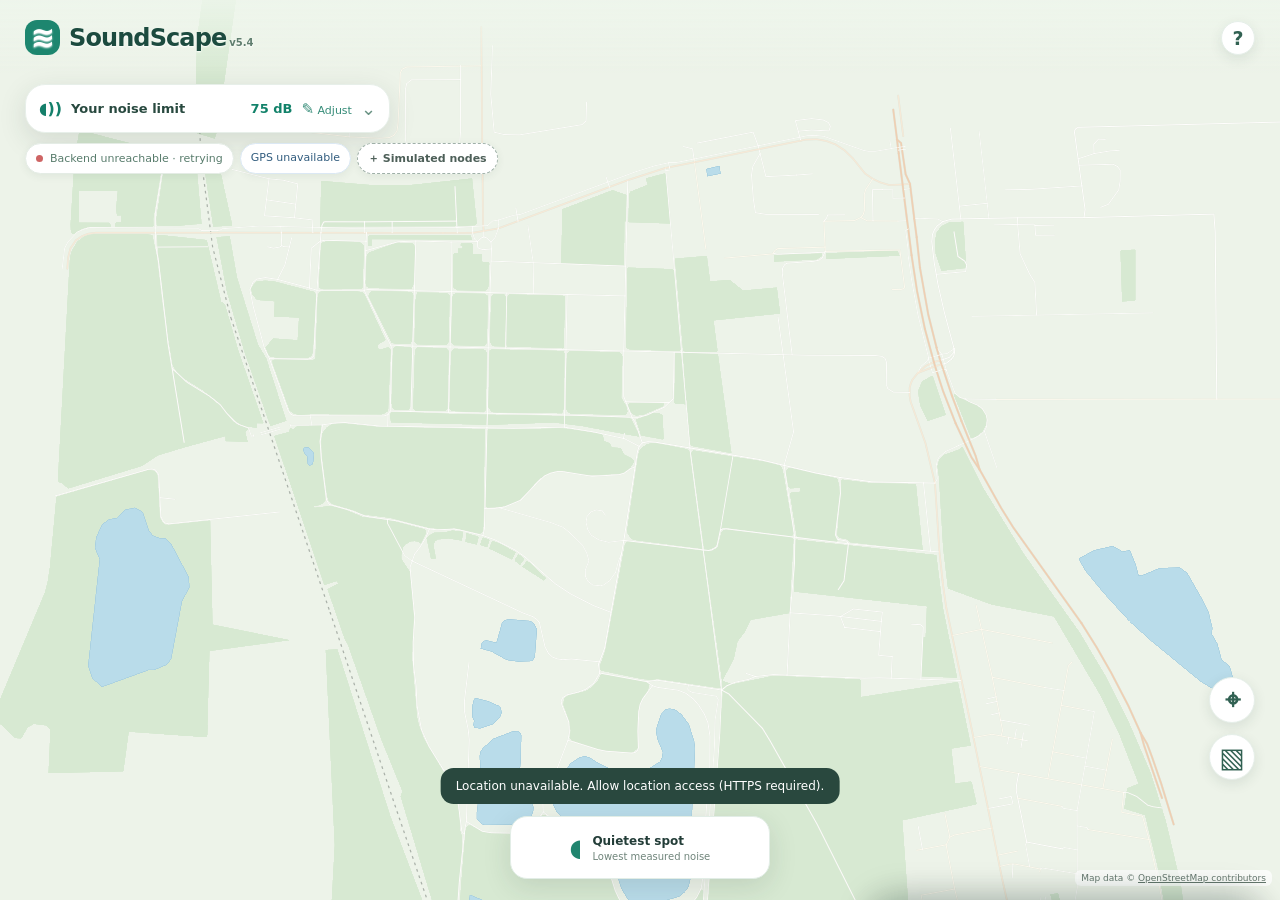
==== frontend-new/index.html @ cd0a503e "new version of the frontend" ====
<!doctype html>
<html lang="en">
<head>
  <meta charset="utf-8" />
  <meta name="viewport" content="width=device-width, initial-scale=1, viewport-fit=cover" />
  <meta name="theme-color" content="#f4f7f2" />
  <meta name="description" content="SoundScape — explore the festival by sound, find a quieter spot and choose your walking route." />
  <title>SoundScape v5.4 — Explore by sound</title>
  <link rel="stylesheet" href="vendor/maplibre/maplibre-gl.css?v=4.7.1" />
  <link rel="stylesheet" href="css/style.css?v=5.4" />
  <style>
    #demoGpsBtn[hidden]{display:none}
    #demoGpsBtn{font-size:11px;font-weight:800}
    #demoGpsBtn[aria-pressed="true"]{background:#e4f1ff;color:#2164a8}
    .location-chip{font-size:11px;color:#315c7e;background:white;border:1px solid #dbe8f4;border-radius:20px;padding:7px 10px;box-shadow:0 2px 8px #2e443312}
    .location-chip[hidden]{display:none}
    .version-label{font-size:10px;color:#607e6f;font-weight:600;letter-spacing:0;margin-left:3px}
  </style>
</head>
<body>
  <main class="app" id="app">
    <div id="map" role="application" aria-label="Interactive SoundScape festival map"></div>
    <header class="header" aria-label="App header">
      <div class="brand"><span class="brand-logo" aria-hidden="true">≋</span><span>Sound<span class="brand-strong">Scape</span><span class="version-label">v5.4</span></span></div>
      <button class="icon-btn help-btn" id="helpBtn" aria-label="About SoundScape" title="About SoundScape">?</button>
    </header>
    <div class="top-controls">
      <section class="limit-card" aria-label="Personal noise limit">
        <button id="limitToggle" class="limit-toggle" aria-expanded="false" aria-controls="limitEditor">
          <span class="limit-icon" aria-hidden="true">◖))</span>
          <span class="limit-label">Your noise limit</span>
          <strong id="limitValue">75 dB</strong>
          <span class="edit-action"><span class="pencil" aria-hidden="true">✎</span> Adjust</span>
          <span class="chevron" id="limitChevron" aria-hidden="true">⌄</span>
        </button>
        <div class="limit-editor" id="limitEditor" hidden>
          <label for="noiseSlider">Highlight sound levels above your preference</label>
          <input id="noiseSlider" type="range" min="50" max="100" value="75" step="1" />
          <div class="range-labels"><span>50 dB</span><span>100 dB</span></div>
          <div class="edit-footer"><span>Not a hearing-safety threshold</span><button id="limitDone" class="text-btn">Done</button></div>
        </div>
      </section>
      <div class="chip-row">
        <div class="status-chip" id="dataStatus" role="status" aria-live="polite"><span class="status-dot"></span><span>Loading measurements…</span></div>
        <div class="location-chip" id="locationStatus" role="status">Locating you…</div>
        <button type="button" class="sim-chip" id="simBtn" aria-pressed="false" hidden>＋ Simulated nodes</button>
        <button type="button" class="warn-chip" id="outsideChip" hidden></button>
      </div>
    </div>
    <div class="map-actions" aria-label="Map controls">
      <button class="icon-btn map-action compass-btn" id="compassBtn" title="Compass: tap for north up / heading up" aria-label="Compass" aria-pressed="false" hidden><span>▲</span><small>N</small></button>
      <button class="icon-btn map-action" id="locateBtn" title="Find my location" aria-label="Find my location">⌖</button>
      <button class="icon-btn map-action" id="demoGpsBtn" title="Toggle simulated festival location" aria-label="Toggle simulated festival location" hidden>Demo</button>
      <button class="icon-btn map-action" id="resetMapBtn" title="Show festival" aria-label="Show entire festival">▧</button>
    </div>
    <section class="bottom-tools" id="bottomTools" aria-label="Find monitoring locations">
      <button class="quick-btn quieter" id="quietestBtn"><span class="quick-icon">◖</span><span><strong>Quietest spot</strong><small>Lowest measured noise</small></span></button>
    </section>
    <div class="sheet-shade" id="sheetShade" hidden></div>
    <section class="sheet" id="deviceSheet" role="dialog" aria-modal="false" aria-label="Location details" aria-hidden="true">
      <div class="sheet-handle-hit" id="sheetHandle" tabindex="0" role="button" aria-label="Expand or collapse location details"><div class="sheet-handle"></div></div>
      <div class="sheet-inner">
        <div class="sheet-title-row"><div><p class="eyebrow">SELECTED LOCATION</p><h2 id="sheetName">Location</h2></div><div class="sheet-right"><span id="sheetStatus" class="device-status">Online</span><button id="closeSheet" class="close-btn" aria-label="Close details">×</button></div></div>
        <div class="sheet-main"><div class="reading"><strong id="sheetNoise">—</strong><span id="sheetNoiseUnit">dB average</span></div><span id="sheetClassification" class="classification"></span></div>
        <div id="sheetWarnings" class="warnings" aria-live="polite"></div>
        <button id="sheetExpandBtn" class="expand-btn" aria-expanded="false">More details <span>⌄</span></button>
        <div class="sheet-details" id="sheetDetails" hidden>
          <div class="details-grid">
            <div class="detail"><span class="detail-symbol">◖))</span><span class="detail-label">Peak sound</span><strong id="sheetPeak">—</strong></div>
            <div class="detail"><span class="detail-symbol">☼</span><span class="detail-label">Temperature</span><strong id="sheetTemperature">—</strong></div>
            <div class="detail"><span class="detail-symbol">♧</span><span class="detail-label">Humidity</span><strong id="sheetHumidity">—</strong></div>
            <div class="detail"><span class="detail-symbol">⌁</span><span class="detail-label" id="crowdLabel">Wi-Fi networks detected</span><strong id="sheetCrowd">—</strong></div>
            <div class="detail"><span class="detail-symbol">▮</span><span class="detail-label">Estimated battery</span><strong id="sheetBatteryPct">—</strong></div>
            <div class="detail"><span class="detail-symbol">ϟ</span><span class="detail-label">Battery voltage</span><strong id="sheetBatteryV">—</strong></div>
          </div>
          <p class="crowd-disclaimer" id="crowdDisclaimer">Wi-Fi networks do not represent a count of people.</p>
        </div>
        <div class="sheet-meta"><span id="sheetUpdated">Last reading unavailable</span><span id="sheetSource" class="source-tag">Real device</span></div>
        <button id="navigateBtn" class="primary-btn">↗&nbsp; Take me there</button>
      </div>
    </section>
    <section class="route-panel" id="routePanel" role="dialog" aria-label="Route options" aria-hidden="true">
      <div class="route-head"><div><p class="eyebrow">NAVIGATING TO</p><h2 id="routeDestination">Destination</h2></div><button id="closeRoute" class="close-btn" aria-label="Close route">×</button></div>
      <div class="route-tabs" role="group" aria-label="Route type"><button id="fastestTab" class="route-tab" aria-pressed="false">⚡ Fastest</button><button id="quieterTab" class="route-tab active" aria-pressed="true">◖ Quieter</button></div>
      <div id="navRemaining" class="nav-remaining" aria-live="polite"></div>
      <div id="routeInfo" class="route-info">Choose a route to preview.</div>
      <div class="route-actions"><button id="demoLocationBtn" class="secondary-btn" hidden>Try demo location</button><button id="routeStartBtn" class="primary-btn">Start navigation</button></div>
      <p class="route-disclaimer">Estimated routes only. Festival access, crowds and temporary barriers are not verified. Follow on-site signs.</p>
    </section>
    <div class="toast" id="toast" role="status" aria-live="polite"></div>
    <footer class="osm-attribution">Map data © <a href="https://www.openstreetmap.org/copyright" target="_blank" rel="noopener noreferrer">OpenStreetMap contributors</a></footer>
  </main>
  <script src="vendor/maplibre/maplibre-gl.js?v=4.7.1"></script>
  <script type="module" src="js/app.js?v=5.4"></script>
</body>
</html>
---- frontend-new/vendor/maplibre/maplibre-gl.css ----
.maplibregl-map{font:12px/20px Helvetica Neue,Arial,Helvetica,sans-serif;overflow:hidden;position:relative;-webkit-tap-highlight-color:rgb(0 0 0/0)}.maplibregl-canvas{left:0;position:absolute;top:0}.maplibregl-map:fullscreen{height:100%;width:100%}.maplibregl-ctrl-group button.maplibregl-ctrl-compass{touch-action:none}.maplibregl-canvas-container.maplibregl-interactive,.maplibregl-ctrl-group button.maplibregl-ctrl-compass{cursor:grab;-webkit-user-select:none;-moz-user-select:none;user-select:none}.maplibregl-canvas-container.maplibregl-interactive.maplibregl-track-pointer{cursor:pointer}.maplibregl-canvas-container.maplibregl-interactive:active,.maplibregl-ctrl-group button.maplibregl-ctrl-compass:active{cursor:grabbing}.maplibregl-canvas-container.maplibregl-touch-zoom-rotate,.maplibregl-canvas-container.maplibregl-touch-zoom-rotate .maplibregl-canvas{touch-action:pan-x pan-y}.maplibregl-canvas-container.maplibregl-touch-drag-pan,.maplibregl-canvas-container.maplibregl-touch-drag-pan .maplibregl-canvas{touch-action:pinch-zoom}.maplibregl-canvas-container.maplibregl-touch-zoom-rotate.maplibregl-touch-drag-pan,.maplibregl-canvas-container.maplibregl-touch-zoom-rotate.maplibregl-touch-drag-pan .maplibregl-canvas{touch-action:none}.maplibregl-canvas-container.maplibregl-touch-drag-pan.maplibregl-cooperative-gestures,.maplibregl-canvas-container.maplibregl-touch-drag-pan.maplibregl-cooperative-gestures .maplibregl-canvas{touch-action:pan-x pan-y}.maplibregl-ctrl-bottom-left,.maplibregl-ctrl-bottom-right,.maplibregl-ctrl-top-left,.maplibregl-ctrl-top-right{pointer-events:none;position:absolute;z-index:2}.maplibregl-ctrl-top-left{left:0;top:0}.maplibregl-ctrl-top-right{right:0;top:0}.maplibregl-ctrl-bottom-left{bottom:0;left:0}.maplibregl-ctrl-bottom-right{bottom:0;right:0}.maplibregl-ctrl{clear:both;pointer-events:auto;transform:translate(0)}.maplibregl-ctrl-top-left .maplibregl-ctrl{float:left;margin:10px 0 0 10px}.maplibregl-ctrl-top-right .maplibregl-ctrl{float:right;margin:10px 10px 0 0}.maplibregl-ctrl-bottom-left .maplibregl-ctrl{float:left;margin:0 0 10px 10px}.maplibregl-ctrl-bottom-right .maplibregl-ctrl{float:right;margin:0 10px 10px 0}.maplibregl-ctrl-group{background:#fff;border-radius:4px}.maplibregl-ctrl-group:not(:empty){box-shadow:0 0 0 2px rgba(0,0,0,.1)}@media (forced-colors:active){.maplibregl-ctrl-group:not(:empty){box-shadow:0 0 0 2px ButtonText}}.maplibregl-ctrl-group button{background-color:transparent;border:0;box-sizing:border-box;cursor:pointer;display:block;height:29px;outline:none;padding:0;width:29px}.maplibregl-ctrl-group button+button{border-top:1px solid #ddd}.maplibregl-ctrl button .maplibregl-ctrl-icon{background-position:50%;background-repeat:no-repeat;display:block;height:100%;width:100%}@media (forced-colors:active){.maplibregl-ctrl-icon{background-color:transparent}.maplibregl-ctrl-group button+button{border-top:1px solid ButtonText}}.maplibregl-ctrl button::-moz-focus-inner{border:0;padding:0}.maplibregl-ctrl-attrib-button:focus,.maplibregl-ctrl-group button:focus{box-shadow:0 0 2px 2px #0096ff}.maplibregl-ctrl button:disabled{cursor:not-allowed}.maplibregl-ctrl button:disabled .maplibregl-ctrl-icon{opacity:.25}.maplibregl-ctrl button:not(:disabled):hover{background-color:rgb(0 0 0/5%)}.maplibregl-ctrl-group button:focus:focus-visible{box-shadow:0 0 2px 2px #0096ff}.maplibregl-ctrl-group button:focus:not(:focus-visible){box-shadow:none}.maplibregl-ctrl-group button:focus:first-child{border-radius:4px 4px 0 0}.maplibregl-ctrl-group button:focus:last-child{border-radius:0 0 4px 4px}.maplibregl-ctrl-group button:focus:only-child{border-radius:inherit}.maplibregl-ctrl button.maplibregl-ctrl-zoom-out .maplibregl-ctrl-icon{background-image:url("data:image/svg+xml;charset=utf-8,%3Csvg xmlns='http://www.w3.org/2000/svg' width='29' height='29' fill='%23333' viewBox='0 0 29 29'%3E%3Cpath d='M10 13c-.75 0-1.5.75-1.5 1.5S9.25 16 10 16h9c.75 0 1.5-.75 1.5-1.5S19.75 13 19 13z'/%3E%3C/svg%3E")}.maplibregl-ctrl button.maplibregl-ctrl-zoom-in .maplibregl-ctrl-icon{background-image:url("data:image/svg+xml;charset=utf-8,%3Csvg xmlns='http://www.w3.org/2000/svg' width='29' height='29' fill='%23333' viewBox='0 0 29 29'%3E%3Cpath d='M14.5 8.5c-.75 0-1.5.75-1.5 1.5v3h-3c-.75 0-1.5.75-1.5 1.5S9.25 16 10 16h3v3c0 .75.75 1.5 1.5 1.5S16 19.75 16 19v-3h3c.75 0 1.5-.75 1.5-1.5S19.75 13 19 13h-3v-3c0-.75-.75-1.5-1.5-1.5'/%3E%3C/svg%3E")}@media (forced-colors:active){.maplibregl-ctrl button.maplibregl-ctrl-zoom-out .maplibregl-ctrl-icon{background-image:url("data:image/svg+xml;charset=utf-8,%3Csvg xmlns='http://www.w3.org/2000/svg' width='29' height='29' fill='%23fff' viewBox='0 0 29 29'%3E%3Cpath d='M10 13c-.75 0-1.5.75-1.5 1.5S9.25 16 10 16h9c.75 0 1.5-.75 1.5-1.5S19.75 13 19 13z'/%3E%3C/svg%3E")}.maplibregl-ctrl button.maplibregl-ctrl-zoom-in .maplibregl-ctrl-icon{background-image:url("data:image/svg+xml;charset=utf-8,%3Csvg xmlns='http://www.w3.org/2000/svg' width='29' height='29' fill='%23fff' viewBox='0 0 29 29'%3E%3Cpath d='M14.5 8.5c-.75 0-1.5.75-1.5 1.5v3h-3c-.75 0-1.5.75-1.5 1.5S9.25 16 10 16h3v3c0 .75.75 1.5 1.5 1.5S16 19.75 16 19v-3h3c.75 0 1.5-.75 1.5-1.5S19.75 13 19 13h-3v-3c0-.75-.75-1.5-1.5-1.5'/%3E%3C/svg%3E")}}@media (forced-colors:active) and (prefers-color-scheme:light){.maplibregl-ctrl button.maplibregl-ctrl-zoom-out .maplibregl-ctrl-icon{background-image:url("data:image/svg+xml;charset=utf-8,%3Csvg xmlns='http://www.w3.org/2000/svg' width='29' height='29' viewBox='0 0 29 29'%3E%3Cpath d='M10 13c-.75 0-1.5.75-1.5 1.5S9.25 16 10 16h9c.75 0 1.5-.75 1.5-1.5S19.75 13 19 13z'/%3E%3C/svg%3E")}.maplibregl-ctrl button.maplibregl-ctrl-zoom-in .maplibregl-ctrl-icon{background-image:url("data:image/svg+xml;charset=utf-8,%3Csvg xmlns='http://www.w3.org/2000/svg' width='29' height='29' viewBox='0 0 29 29'%3E%3Cpath d='M14.5 8.5c-.75 0-1.5.75-1.5 1.5v3h-3c-.75 0-1.5.75-1.5 1.5S9.25 16 10 16h3v3c0 .75.75 1.5 1.5 1.5S16 19.75 16 19v-3h3c.75 0 1.5-.75 1.5-1.5S19.75 13 19 13h-3v-3c0-.75-.75-1.5-1.5-1.5'/%3E%3C/svg%3E")}}.maplibregl-ctrl button.maplibregl-ctrl-fullscreen .maplibregl-ctrl-icon{background-image:url("data:image/svg+xml;charset=utf-8,%3Csvg xmlns='http://www.w3.org/2000/svg' width='29' height='29' fill='%23333' viewBox='0 0 29 29'%3E%3Cpath d='M24 16v5.5c0 1.75-.75 2.5-2.5 2.5H16v-1l3-1.5-4-5.5 1-1 5.5 4 1.5-3zM6 16l1.5 3 5.5-4 1 1-4 5.5 3 1.5v1H7.5C5.75 24 5 23.25 5 21.5V16zm7-11v1l-3 1.5 4 5.5-1 1-5.5-4L6 13H5V7.5C5 5.75 5.75 5 7.5 5zm11 2.5c0-1.75-.75-2.5-2.5-2.5H16v1l3 1.5-4 5.5 1 1 5.5-4 1.5 3h1z'/%3E%3C/svg%3E")}.maplibregl-ctrl button.maplibregl-ctrl-shrink .maplibregl-ctrl-icon{background-image:url("data:image/svg+xml;charset=utf-8,%3Csvg xmlns='http://www.w3.org/2000/svg' width='29' height='29' viewBox='0 0 29 29'%3E%3Cpath d='M18.5 16c-1.75 0-2.5.75-2.5 2.5V24h1l1.5-3 5.5 4 1-1-4-5.5 3-1.5v-1zM13 18.5c0-1.75-.75-2.5-2.5-2.5H5v1l3 1.5L4 24l1 1 5.5-4 1.5 3h1zm3-8c0 1.75.75 2.5 2.5 2.5H24v-1l-3-1.5L25 5l-1-1-5.5 4L17 5h-1zM10.5 13c1.75 0 2.5-.75 2.5-2.5V5h-1l-1.5 3L5 4 4 5l4 5.5L5 12v1z'/%3E%3C/svg%3E")}@media (forced-colors:active){.maplibregl-ctrl button.maplibregl-ctrl-fullscreen .maplibregl-ctrl-icon{background-image:url("data:image/svg+xml;charset=utf-8,%3Csvg xmlns='http://www.w3.org/2000/svg' width='29' height='29' fill='%23fff' viewBox='0 0 29 29'%3E%3Cpath d='M24 16v5.5c0 1.75-.75 2.5-2.5 2.5H16v-1l3-1.5-4-5.5 1-1 5.5 4 1.5-3zM6 16l1.5 3 5.5-4 1 1-4 5.5 3 1.5v1H7.5C5.75 24 5 23.25 5 21.5V16zm7-11v1l-3 1.5 4 5.5-1 1-5.5-4L6 13H5V7.5C5 5.75 5.75 5 7.5 5zm11 2.5c0-1.75-.75-2.5-2.5-2.5H16v1l3 1.5-4 5.5 1 1 5.5-4 1.5 3h1z'/%3E%3C/svg%3E")}.maplibregl-ctrl button.maplibregl-ctrl-shrink .maplibregl-ctrl-icon{background-image:url("data:image/svg+xml;charset=utf-8,%3Csvg xmlns='http://www.w3.org/2000/svg' width='29' height='29' fill='%23fff' viewBox='0 0 29 29'%3E%3Cpath d='M18.5 16c-1.75 0-2.5.75-2.5 2.5V24h1l1.5-3 5.5 4 1-1-4-5.5 3-1.5v-1zM13 18.5c0-1.75-.75-2.5-2.5-2.5H5v1l3 1.5L4 24l1 1 5.5-4 1.5 3h1zm3-8c0 1.75.75 2.5 2.5 2.5H24v-1l-3-1.5L25 5l-1-1-5.5 4L17 5h-1zM10.5 13c1.75 0 2.5-.75 2.5-2.5V5h-1l-1.5 3L5 4 4 5l4 5.5L5 12v1z'/%3E%3C/svg%3E")}}@media (forced-colors:active) and (prefers-color-scheme:light){.maplibregl-ctrl button.maplibregl-ctrl-fullscreen .maplibregl-ctrl-icon{background-image:url("data:image/svg+xml;charset=utf-8,%3Csvg xmlns='http://www.w3.org/2000/svg' width='29' height='29' viewBox='0 0 29 29'%3E%3Cpath d='M24 16v5.5c0 1.75-.75 2.5-2.5 2.5H16v-1l3-1.5-4-5.5 1-1 5.5 4 1.5-3zM6 16l1.5 3 5.5-4 1 1-4 5.5 3 1.5v1H7.5C5.75 24 5 23.25 5 21.5V16zm7-11v1l-3 1.5 4 5.5-1 1-5.5-4L6 13H5V7.5C5 5.75 5.75 5 7.5 5zm11 2.5c0-1.75-.75-2.5-2.5-2.5H16v1l3 1.5-4 5.5 1 1 5.5-4 1.5 3h1z'/%3E%3C/svg%3E")}.maplibregl-ctrl button.maplibregl-ctrl-shrink .maplibregl-ctrl-icon{background-image:url("data:image/svg+xml;charset=utf-8,%3Csvg xmlns='http://www.w3.org/2000/svg' width='29' height='29' viewBox='0 0 29 29'%3E%3Cpath d='M18.5 16c-1.75 0-2.5.75-2.5 2.5V24h1l1.5-3 5.5 4 1-1-4-5.5 3-1.5v-1zM13 18.5c0-1.75-.75-2.5-2.5-2.5H5v1l3 1.5L4 24l1 1 5.5-4 1.5 3h1zm3-8c0 1.75.75 2.5 2.5 2.5H24v-1l-3-1.5L25 5l-1-1-5.5 4L17 5h-1zM10.5 13c1.75 0 2.5-.75 2.5-2.5V5h-1l-1.5 3L5 4 4 5l4 5.5L5 12v1z'/%3E%3C/svg%3E")}}.maplibregl-ctrl button.maplibregl-ctrl-compass .maplibregl-ctrl-icon{background-image:url("data:image/svg+xml;charset=utf-8,%3Csvg xmlns='http://www.w3.org/2000/svg' width='29' height='29' fill='%23333' viewBox='0 0 29 29'%3E%3Cpath d='m10.5 14 4-8 4 8z'/%3E%3Cpath fill='%23ccc' d='m10.5 16 4 8 4-8z'/%3E%3C/svg%3E")}@media (forced-colors:active){.maplibregl-ctrl button.maplibregl-ctrl-compass .maplibregl-ctrl-icon{background-image:url("data:image/svg+xml;charset=utf-8,%3Csvg xmlns='http://www.w3.org/2000/svg' width='29' height='29' fill='%23fff' viewBox='0 0 29 29'%3E%3Cpath d='m10.5 14 4-8 4 8z'/%3E%3Cpath fill='%23ccc' d='m10.5 16 4 8 4-8z'/%3E%3C/svg%3E")}}@media (forced-colors:active) and (prefers-color-scheme:light){.maplibregl-ctrl button.maplibregl-ctrl-compass .maplibregl-ctrl-icon{background-image:url("data:image/svg+xml;charset=utf-8,%3Csvg xmlns='http://www.w3.org/2000/svg' width='29' height='29' viewBox='0 0 29 29'%3E%3Cpath d='m10.5 14 4-8 4 8z'/%3E%3Cpath fill='%23ccc' d='m10.5 16 4 8 4-8z'/%3E%3C/svg%3E")}}.maplibregl-ctrl button.maplibregl-ctrl-terrain .maplibregl-ctrl-icon{background-image:url("data:image/svg+xml;charset=utf-8,%3Csvg xmlns='http://www.w3.org/2000/svg' width='22' height='22' fill='%23333' viewBox='0 0 22 22'%3E%3Cpath d='m1.754 13.406 4.453-4.851 3.09 3.09 3.281 3.277.969-.969-3.309-3.312 3.844-4.121 6.148 6.886h1.082v-.855l-7.207-8.07-4.84 5.187L6.169 6.57l-5.48 5.965v.871ZM.688 16.844h20.625v1.375H.688Zm0 0'/%3E%3C/svg%3E")}.maplibregl-ctrl button.maplibregl-ctrl-terrain-enabled .maplibregl-ctrl-icon{background-image:url("data:image/svg+xml;charset=utf-8,%3Csvg xmlns='http://www.w3.org/2000/svg' width='22' height='22' fill='%2333b5e5' viewBox='0 0 22 22'%3E%3Cpath d='m1.754 13.406 4.453-4.851 3.09 3.09 3.281 3.277.969-.969-3.309-3.312 3.844-4.121 6.148 6.886h1.082v-.855l-7.207-8.07-4.84 5.187L6.169 6.57l-5.48 5.965v.871ZM.688 16.844h20.625v1.375H.688Zm0 0'/%3E%3C/svg%3E")}.maplibregl-ctrl button.maplibregl-ctrl-geolocate .maplibregl-ctrl-icon{background-image:url("data:image/svg+xml;charset=utf-8,%3Csvg xmlns='http://www.w3.org/2000/svg' width='29' height='29' fill='%23333' viewBox='0 0 20 20'%3E%3Cpath d='M10 4C9 4 9 5 9 5v.1A5 5 0 0 0 5.1 9H5s-1 0-1 1 1 1 1 1h.1A5 5 0 0 0 9 14.9v.1s0 1 1 1 1-1 1-1v-.1a5 5 0 0 0 3.9-3.9h.1s1 0 1-1-1-1-1-1h-.1A5 5 0 0 0 11 5.1V5s0-1-1-1m0 2.5a3.5 3.5 0 1 1 0 7 3.5 3.5 0 1 1 0-7'/%3E%3Ccircle cx='10' cy='10' r='2'/%3E%3C/svg%3E")}.maplibregl-ctrl button.maplibregl-ctrl-geolocate:disabled .maplibregl-ctrl-icon{background-image:url("data:image/svg+xml;charset=utf-8,%3Csvg xmlns='http://www.w3.org/2000/svg' width='29' height='29' fill='%23aaa' viewBox='0 0 20 20'%3E%3Cpath d='M10 4C9 4 9 5 9 5v.1A5 5 0 0 0 5.1 9H5s-1 0-1 1 1 1 1 1h.1A5 5 0 0 0 9 14.9v.1s0 1 1 1 1-1 1-1v-.1a5 5 0 0 0 3.9-3.9h.1s1 0 1-1-1-1-1-1h-.1A5 5 0 0 0 11 5.1V5s0-1-1-1m0 2.5a3.5 3.5 0 1 1 0 7 3.5 3.5 0 1 1 0-7'/%3E%3Ccircle cx='10' cy='10' r='2'/%3E%3Cpath fill='red' d='m14 5 1 1-9 9-1-1z'/%3E%3C/svg%3E")}.maplibregl-ctrl button.maplibregl-ctrl-geolocate.maplibregl-ctrl-geolocate-active .maplibregl-ctrl-icon{background-image:url("data:image/svg+xml;charset=utf-8,%3Csvg xmlns='http://www.w3.org/2000/svg' width='29' height='29' fill='%2333b5e5' viewBox='0 0 20 20'%3E%3Cpath d='M10 4C9 4 9 5 9 5v.1A5 5 0 0 0 5.1 9H5s-1 0-1 1 1 1 1 1h.1A5 5 0 0 0 9 14.9v.1s0 1 1 1 1-1 1-1v-.1a5 5 0 0 0 3.9-3.9h.1s1 0 1-1-1-1-1-1h-.1A5 5 0 0 0 11 5.1V5s0-1-1-1m0 2.5a3.5 3.5 0 1 1 0 7 3.5 3.5 0 1 1 0-7'/%3E%3Ccircle cx='10' cy='10' r='2'/%3E%3C/svg%3E")}.maplibregl-ctrl button.maplibregl-ctrl-geolocate.maplibregl-ctrl-geolocate-active-error .maplibregl-ctrl-icon{background-image:url("data:image/svg+xml;charset=utf-8,%3Csvg xmlns='http://www.w3.org/2000/svg' width='29' height='29' fill='%23e58978' viewBox='0 0 20 20'%3E%3Cpath d='M10 4C9 4 9 5 9 5v.1A5 5 0 0 0 5.1 9H5s-1 0-1 1 1 1 1 1h.1A5 5 0 0 0 9 14.9v.1s0 1 1 1 1-1 1-1v-.1a5 5 0 0 0 3.9-3.9h.1s1 0 1-1-1-1-1-1h-.1A5 5 0 0 0 11 5.1V5s0-1-1-1m0 2.5a3.5 3.5 0 1 1 0 7 3.5 3.5 0 1 1 0-7'/%3E%3Ccircle cx='10' cy='10' r='2'/%3E%3C/svg%3E")}.maplibregl-ctrl button.maplibregl-ctrl-geolocate.maplibregl-ctrl-geolocate-background .maplibregl-ctrl-icon{background-image:url("data:image/svg+xml;charset=utf-8,%3Csvg xmlns='http://www.w3.org/2000/svg' width='29' height='29' fill='%2333b5e5' viewBox='0 0 20 20'%3E%3Cpath d='M10 4C9 4 9 5 9 5v.1A5 5 0 0 0 5.1 9H5s-1 0-1 1 1 1 1 1h.1A5 5 0 0 0 9 14.9v.1s0 1 1 1 1-1 1-1v-.1a5 5 0 0 0 3.9-3.9h.1s1 0 1-1-1-1-1-1h-.1A5 5 0 0 0 11 5.1V5s0-1-1-1m0 2.5a3.5 3.5 0 1 1 0 7 3.5 3.5 0 1 1 0-7'/%3E%3C/svg%3E")}.maplibregl-ctrl button.maplibregl-ctrl-geolocate.maplibregl-ctrl-geolocate-background-error .maplibregl-ctrl-icon{background-image:url("data:image/svg+xml;charset=utf-8,%3Csvg xmlns='http://www.w3.org/2000/svg' width='29' height='29' fill='%23e54e33' viewBox='0 0 20 20'%3E%3Cpath d='M10 4C9 4 9 5 9 5v.1A5 5 0 0 0 5.1 9H5s-1 0-1 1 1 1 1 1h.1A5 5 0 0 0 9 14.9v.1s0 1 1 1 1-1 1-1v-.1a5 5 0 0 0 3.9-3.9h.1s1 0 1-1-1-1-1-1h-.1A5 5 0 0 0 11 5.1V5s0-1-1-1m0 2.5a3.5 3.5 0 1 1 0 7 3.5 3.5 0 1 1 0-7'/%3E%3C/svg%3E")}.maplibregl-ctrl button.maplibregl-ctrl-geolocate.maplibregl-ctrl-geolocate-waiting .maplibregl-ctrl-icon{animation:maplibregl-spin 2s linear infinite}@media (forced-colors:active){.maplibregl-ctrl button.maplibregl-ctrl-geolocate .maplibregl-ctrl-icon{background-image:url("data:image/svg+xml;charset=utf-8,%3Csvg xmlns='http://www.w3.org/2000/svg' width='29' height='29' fill='%23fff' viewBox='0 0 20 20'%3E%3Cpath d='M10 4C9 4 9 5 9 5v.1A5 5 0 0 0 5.1 9H5s-1 0-1 1 1 1 1 1h.1A5 5 0 0 0 9 14.9v.1s0 1 1 1 1-1 1-1v-.1a5 5 0 0 0 3.9-3.9h.1s1 0 1-1-1-1-1-1h-.1A5 5 0 0 0 11 5.1V5s0-1-1-1m0 2.5a3.5 3.5 0 1 1 0 7 3.5 3.5 0 1 1 0-7'/%3E%3Ccircle cx='10' cy='10' r='2'/%3E%3C/svg%3E")}.maplibregl-ctrl button.maplibregl-ctrl-geolocate:disabled .maplibregl-ctrl-icon{background-image:url("data:image/svg+xml;charset=utf-8,%3Csvg xmlns='http://www.w3.org/2000/svg' width='29' height='29' fill='%23999' viewBox='0 0 20 20'%3E%3Cpath d='M10 4C9 4 9 5 9 5v.1A5 5 0 0 0 5.1 9H5s-1 0-1 1 1 1 1 1h.1A5 5 0 0 0 9 14.9v.1s0 1 1 1 1-1 1-1v-.1a5 5 0 0 0 3.9-3.9h.1s1 0 1-1-1-1-1-1h-.1A5 5 0 0 0 11 5.1V5s0-1-1-1m0 2.5a3.5 3.5 0 1 1 0 7 3.5 3.5 0 1 1 0-7'/%3E%3Ccircle cx='10' cy='10' r='2'/%3E%3Cpath fill='red' d='m14 5 1 1-9 9-1-1z'/%3E%3C/svg%3E")}.maplibregl-ctrl button.maplibregl-ctrl-geolocate.maplibregl-ctrl-geolocate-active .maplibregl-ctrl-icon{background-image:url("data:image/svg+xml;charset=utf-8,%3Csvg xmlns='http://www.w3.org/2000/svg' width='29' height='29' fill='%2333b5e5' viewBox='0 0 20 20'%3E%3Cpath d='M10 4C9 4 9 5 9 5v.1A5 5 0 0 0 5.1 9H5s-1 0-1 1 1 1 1 1h.1A5 5 0 0 0 9 14.9v.1s0 1 1 1 1-1 1-1v-.1a5 5 0 0 0 3.9-3.9h.1s1 0 1-1-1-1-1-1h-.1A5 5 0 0 0 11 5.1V5s0-1-1-1m0 2.5a3.5 3.5 0 1 1 0 7 3.5 3.5 0 1 1 0-7'/%3E%3Ccircle cx='10' cy='10' r='2'/%3E%3C/svg%3E")}.maplibregl-ctrl button.maplibregl-ctrl-geolocate.maplibregl-ctrl-geolocate-active-error .maplibregl-ctrl-icon{background-image:url("data:image/svg+xml;charset=utf-8,%3Csvg xmlns='http://www.w3.org/2000/svg' width='29' height='29' fill='%23e58978' viewBox='0 0 20 20'%3E%3Cpath d='M10 4C9 4 9 5 9 5v.1A5 5 0 0 0 5.1 9H5s-1 0-1 1 1 1 1 1h.1A5 5 0 0 0 9 14.9v.1s0 1 1 1 1-1 1-1v-.1a5 5 0 0 0 3.9-3.9h.1s1 0 1-1-1-1-1-1h-.1A5 5 0 0 0 11 5.1V5s0-1-1-1m0 2.5a3.5 3.5 0 1 1 0 7 3.5 3.5 0 1 1 0-7'/%3E%3Ccircle cx='10' cy='10' r='2'/%3E%3C/svg%3E")}.maplibregl-ctrl button.maplibregl-ctrl-geolocate.maplibregl-ctrl-geolocate-background .maplibregl-ctrl-icon{background-image:url("data:image/svg+xml;charset=utf-8,%3Csvg xmlns='http://www.w3.org/2000/svg' width='29' height='29' fill='%2333b5e5' viewBox='0 0 20 20'%3E%3Cpath d='M10 4C9 4 9 5 9 5v.1A5 5 0 0 0 5.1 9H5s-1 0-1 1 1 1 1 1h.1A5 5 0 0 0 9 14.9v.1s0 1 1 1 1-1 1-1v-.1a5 5 0 0 0 3.9-3.9h.1s1 0 1-1-1-1-1-1h-.1A5 5 0 0 0 11 5.1V5s0-1-1-1m0 2.5a3.5 3.5 0 1 1 0 7 3.5 3.5 0 1 1 0-7'/%3E%3C/svg%3E")}.maplibregl-ctrl button.maplibregl-ctrl-geolocate.maplibregl-ctrl-geolocate-background-error .maplibregl-ctrl-icon{background-image:url("data:image/svg+xml;charset=utf-8,%3Csvg xmlns='http://www.w3.org/2000/svg' width='29' height='29' fill='%23e54e33' viewBox='0 0 20 20'%3E%3Cpath d='M10 4C9 4 9 5 9 5v.1A5 5 0 0 0 5.1 9H5s-1 0-1 1 1 1 1 1h.1A5 5 0 0 0 9 14.9v.1s0 1 1 1 1-1 1-1v-.1a5 5 0 0 0 3.9-3.9h.1s1 0 1-1-1-1-1-1h-.1A5 5 0 0 0 11 5.1V5s0-1-1-1m0 2.5a3.5 3.5 0 1 1 0 7 3.5 3.5 0 1 1 0-7'/%3E%3C/svg%3E")}}@media (forced-colors:active) and (prefers-color-scheme:light){.maplibregl-ctrl button.maplibregl-ctrl-geolocate .maplibregl-ctrl-icon{background-image:url("data:image/svg+xml;charset=utf-8,%3Csvg xmlns='http://www.w3.org/2000/svg' width='29' height='29' viewBox='0 0 20 20'%3E%3Cpath d='M10 4C9 4 9 5 9 5v.1A5 5 0 0 0 5.1 9H5s-1 0-1 1 1 1 1 1h.1A5 5 0 0 0 9 14.9v.1s0 1 1 1 1-1 1-1v-.1a5 5 0 0 0 3.9-3.9h.1s1 0 1-1-1-1-1-1h-.1A5 5 0 0 0 11 5.1V5s0-1-1-1m0 2.5a3.5 3.5 0 1 1 0 7 3.5 3.5 0 1 1 0-7'/%3E%3Ccircle cx='10' cy='10' r='2'/%3E%3C/svg%3E")}.maplibregl-ctrl button.maplibregl-ctrl-geolocate:disabled .maplibregl-ctrl-icon{background-image:url("data:image/svg+xml;charset=utf-8,%3Csvg xmlns='http://www.w3.org/2000/svg' width='29' height='29' fill='%23666' viewBox='0 0 20 20'%3E%3Cpath d='M10 4C9 4 9 5 9 5v.1A5 5 0 0 0 5.1 9H5s-1 0-1 1 1 1 1 1h.1A5 5 0 0 0 9 14.9v.1s0 1 1 1 1-1 1-1v-.1a5 5 0 0 0 3.9-3.9h.1s1 0 1-1-1-1-1-1h-.1A5 5 0 0 0 11 5.1V5s0-1-1-1m0 2.5a3.5 3.5 0 1 1 0 7 3.5 3.5 0 1 1 0-7'/%3E%3Ccircle cx='10' cy='10' r='2'/%3E%3Cpath fill='red' d='m14 5 1 1-9 9-1-1z'/%3E%3C/svg%3E")}}@keyframes maplibregl-spin{0%{transform:rotate(0deg)}to{transform:rotate(1turn)}}a.maplibregl-ctrl-logo{background-image:url("data:image/svg+xml;charset=utf-8,%3Csvg xmlns='http://www.w3.org/2000/svg' width='88' height='23' fill='none'%3E%3Cpath fill='%23000' fill-opacity='.4' fill-rule='evenodd' d='M17.408 16.796h-1.827l2.501-12.095h.198l3.324 6.533.988 2.19.988-2.19 3.258-6.533h.181l2.6 12.095h-1.81l-1.218-5.644-.362-1.71-.658 1.71-2.929 5.644h-.098l-2.914-5.644-.757-1.71-.345 1.71zm1.958-3.42-.726 3.663a1.255 1.255 0 0 1-1.232 1.011h-1.827a1.255 1.255 0 0 1-1.229-1.509l2.501-12.095a1.255 1.255 0 0 1 1.23-1.001h.197a1.25 1.25 0 0 1 1.12.685l3.19 6.273 3.125-6.263a1.25 1.25 0 0 1 1.123-.695h.181a1.255 1.255 0 0 1 1.227.991l1.443 6.71a5 5 0 0 1 .314-.787l.009-.016a4.6 4.6 0 0 1 1.777-1.887c.782-.46 1.668-.667 2.611-.667a4.6 4.6 0 0 1 1.7.32l.306.134c.21-.16.474-.256.759-.256h1.694a1.255 1.255 0 0 1 1.212.925 1.255 1.255 0 0 1 1.212-.925h1.711c.284 0 .545.094.755.252.613-.3 1.312-.45 2.075-.45 1.356 0 2.557.445 3.482 1.4q.47.48.763 1.064V4.701a1.255 1.255 0 0 1 1.255-1.255h1.86A1.255 1.255 0 0 1 54.44 4.7v9.194h2.217c.19 0 .37.043.532.118v-4.77c0-.356.147-.678.385-.906a2.42 2.42 0 0 1-.682-1.71c0-.665.267-1.253.735-1.7a2.45 2.45 0 0 1 1.722-.674 2.43 2.43 0 0 1 1.705.675q.318.302.504.683V4.7a1.255 1.255 0 0 1 1.255-1.255h1.744A1.255 1.255 0 0 1 65.812 4.7v3.335a4.8 4.8 0 0 1 1.526-.246c.938 0 1.817.214 2.59.69a4.47 4.47 0 0 1 1.67 1.743v-.98a1.255 1.255 0 0 1 1.256-1.256h1.777c.233 0 .451.064.639.174a3.4 3.4 0 0 1 1.567-.372c.346 0 .861.02 1.285.232a1.25 1.25 0 0 1 .689 1.004 4.7 4.7 0 0 1 .853-.588c.795-.44 1.675-.647 2.61-.647 1.385 0 2.65.39 3.525 1.396.836.938 1.168 2.173 1.168 3.528q-.001.515-.056 1.051a1.255 1.255 0 0 1-.947 1.09l.408.952a1.255 1.255 0 0 1-.477 1.552c-.418.268-.92.463-1.458.612-.613.171-1.304.244-2.049.244-1.06 0-2.043-.207-2.886-.698l-.015-.008c-.798-.48-1.419-1.135-1.818-1.963l-.004-.008a5.8 5.8 0 0 1-.548-2.512q0-.429.053-.843a1.3 1.3 0 0 1-.333-.086l-.166-.004c-.223 0-.426.062-.643.228-.03.024-.142.139-.142.59v3.883a1.255 1.255 0 0 1-1.256 1.256h-1.777a1.255 1.255 0 0 1-1.256-1.256V15.69l-.032.057a4.8 4.8 0 0 1-1.86 1.833 5.04 5.04 0 0 1-2.484.634 4.5 4.5 0 0 1-1.935-.424 1.25 1.25 0 0 1-.764.258h-1.71a1.255 1.255 0 0 1-1.256-1.255V7.687a2.4 2.4 0 0 1-.428.625c.253.23.412.561.412.93v7.553a1.255 1.255 0 0 1-1.256 1.255h-1.843a1.25 1.25 0 0 1-.894-.373c-.228.23-.544.373-.894.373H51.32a1.255 1.255 0 0 1-1.256-1.255v-1.251l-.061.117a4.7 4.7 0 0 1-1.782 1.884 4.77 4.77 0 0 1-2.485.67 5.6 5.6 0 0 1-1.485-.188l.009 2.764a1.255 1.255 0 0 1-1.255 1.259h-1.729a1.255 1.255 0 0 1-1.255-1.255v-3.537a1.255 1.255 0 0 1-1.167.793h-1.679a1.25 1.25 0 0 1-.77-.263 4.5 4.5 0 0 1-1.945.429c-.885 0-1.724-.21-2.495-.632l-.017-.01a5 5 0 0 1-1.081-.836 1.255 1.255 0 0 1-1.254 1.312h-1.81a1.255 1.255 0 0 1-1.228-.99l-.782-3.625-2.044 3.939a1.25 1.25 0 0 1-1.115.676h-.098a1.25 1.25 0 0 1-1.116-.68l-2.061-3.994zM35.92 16.63l.207-.114.223-.15q.493-.356.735-.785l.061-.118.033 1.332h1.678V9.242h-1.694l-.033 1.267q-.133-.329-.526-.658l-.032-.028a3.2 3.2 0 0 0-.668-.428l-.27-.12a3.3 3.3 0 0 0-1.235-.23q-1.136-.001-1.974.493a3.36 3.36 0 0 0-1.3 1.382q-.445.89-.444 2.074 0 1.2.51 2.107a3.8 3.8 0 0 0 1.382 1.381 3.9 3.9 0 0 0 1.893.477q.795 0 1.455-.33zm-2.789-5.38q-.576.675-.575 1.762 0 1.102.559 1.794.576.675 1.645.675a2.25 2.25 0 0 0 .934-.19 2.2 2.2 0 0 0 .468-.29l.178-.161a2.2 2.2 0 0 0 .397-.561q.244-.5.244-1.15v-.115q0-.708-.296-1.267l-.043-.077a2.2 2.2 0 0 0-.633-.709l-.13-.086-.047-.028a2.1 2.1 0 0 0-1.073-.285q-1.052 0-1.629.692zm2.316 2.706c.163-.17.28-.407.28-.83v-.114c0-.292-.06-.508-.15-.68a.96.96 0 0 0-.353-.389.85.85 0 0 0-.464-.127c-.4 0-.56.114-.664.239l-.01.012c-.148.174-.275.45-.275.945 0 .506.122.801.27.99.097.11.266.224.68.224.303 0 .504-.09.687-.269zm7.545 1.705a2.6 2.6 0 0 0 .331.423q.319.33.755.548l.173.074q.65.255 1.49.255 1.02 0 1.844-.493a3.45 3.45 0 0 0 1.316-1.4q.493-.904.493-2.089 0-1.909-.988-2.913-.988-1.02-2.584-1.02-.898 0-1.575.347a3 3 0 0 0-.415.262l-.199.166a3.4 3.4 0 0 0-.64.82V9.242h-1.712v11.553h1.729l-.017-5.134zm.53-1.138q.206.29.48.5l.155.11.053.034q.51.296 1.119.297 1.07 0 1.645-.675.577-.69.576-1.762 0-1.119-.576-1.777-.558-.675-1.645-.675-.435 0-.835.16a2 2 0 0 0-.284.136 2 2 0 0 0-.363.254 2.2 2.2 0 0 0-.46.569l-.082.162a2.6 2.6 0 0 0-.213 1.072v.115q0 .707.296 1.267l.135.211zm.964-.818a1.1 1.1 0 0 0 .367.385.94.94 0 0 0 .476.118c.423 0 .59-.117.687-.23.159-.194.28-.478.28-.95 0-.53-.133-.8-.266-.952l-.021-.025c-.078-.094-.231-.221-.68-.221a1 1 0 0 0-.503.135l-.012.007a.86.86 0 0 0-.335.343c-.073.133-.132.324-.132.614v.115a1.4 1.4 0 0 0 .14.66zm15.7-6.222q.347-.346.346-.856a1.05 1.05 0 0 0-.345-.79 1.18 1.18 0 0 0-.84-.329q-.51 0-.855.33a1.05 1.05 0 0 0-.346.79q0 .51.346.855.345.346.856.346.51 0 .839-.346zm4.337 9.314.033-1.332q.191.403.59.747l.098.081a4 4 0 0 0 .316.224l.223.122a3.2 3.2 0 0 0 1.44.322 3.8 3.8 0 0 0 1.875-.477 3.5 3.5 0 0 0 1.382-1.366q.527-.89.526-2.09 0-1.184-.444-2.073a3.24 3.24 0 0 0-1.283-1.399q-.823-.51-1.942-.51a3.5 3.5 0 0 0-1.527.344l-.086.043-.165.09a3 3 0 0 0-.33.214q-.432.315-.656.707a2 2 0 0 0-.099.198l.082-1.283V4.701h-1.744v12.095zm.473-2.509a2.5 2.5 0 0 0 .566.7q.117.098.245.18l.144.08a2.1 2.1 0 0 0 .975.232q1.07 0 1.645-.675.576-.69.576-1.778 0-1.102-.576-1.777-.56-.691-1.645-.692a2.2 2.2 0 0 0-1.015.235q-.22.113-.415.282l-.15.142a2.1 2.1 0 0 0-.42.594q-.223.479-.223 1.1v.115q0 .705.293 1.26zm2.616-.293c.157-.191.28-.479.28-.967 0-.51-.13-.79-.276-.961l-.021-.026c-.082-.1-.232-.225-.67-.225a.87.87 0 0 0-.681.279l-.012.011c-.154.155-.274.38-.274.807v.115c0 .285.057.499.144.669a1.1 1.1 0 0 0 .367.405c.137.082.28.123.455.123.423 0 .59-.118.686-.23zm8.266-3.013q.345-.13.724-.14l.069-.002q.493 0 .642.099l.247-1.794q-.196-.099-.717-.099a2.3 2.3 0 0 0-.545.063 2 2 0 0 0-.411.148 2.2 2.2 0 0 0-.4.249 2.5 2.5 0 0 0-.485.499 2.7 2.7 0 0 0-.32.581l-.05.137v-1.48h-1.778v7.553h1.777v-3.884q0-.546.159-.943a1.5 1.5 0 0 1 .466-.636 2.5 2.5 0 0 1 .399-.253 2 2 0 0 1 .224-.099zm9.784 2.656.05-.922q0-1.743-.856-2.698-.838-.97-2.584-.97-1.119-.001-2.007.493a3.46 3.46 0 0 0-1.4 1.382q-.493.906-.493 2.106 0 1.07.428 1.975.428.89 1.332 1.432.906.526 2.255.526.973 0 1.668-.185l.044-.012.135-.04q.613-.184.984-.421l-.542-1.267q-.3.162-.642.274l-.297.087q-.51.131-1.3.131-.954 0-1.497-.444a1.6 1.6 0 0 1-.192-.193q-.366-.44-.512-1.234l-.004-.021zm-5.427-1.256-.003.022h3.752v-.138q-.011-.727-.288-1.118a1 1 0 0 0-.156-.176q-.46-.428-1.316-.428-.986 0-1.494.604-.379.45-.494 1.234zm-27.053 2.77V4.7h-1.86v12.095h5.333V15.15zm7.103-5.908v7.553h-1.843V9.242h1.843z'/%3E%3Cpath fill='%23fff' d='m19.63 11.151-.757-1.71-.345 1.71-1.12 5.644h-1.827L18.083 4.7h.197l3.325 6.533.988 2.19.988-2.19L26.839 4.7h.181l2.6 12.095h-1.81l-1.218-5.644-.362-1.71-.658 1.71-2.93 5.644h-.098l-2.913-5.644zm14.836 5.81q-1.02 0-1.893-.478a3.8 3.8 0 0 1-1.381-1.382q-.51-.906-.51-2.106 0-1.185.444-2.074a3.36 3.36 0 0 1 1.3-1.382q.839-.494 1.974-.494a3.3 3.3 0 0 1 1.234.231 3.3 3.3 0 0 1 .97.575q.396.33.527.659l.033-1.267h1.694v7.553H37.18l-.033-1.332q-.279.593-1.02 1.053a3.17 3.17 0 0 1-1.662.444zm.296-1.482q.938 0 1.58-.642.642-.66.642-1.711v-.115q0-.708-.296-1.267a2.2 2.2 0 0 0-.807-.872 2.1 2.1 0 0 0-1.119-.313q-1.053 0-1.629.692-.575.675-.575 1.76 0 1.103.559 1.795.577.675 1.645.675zm6.521-6.237h1.711v1.4q.906-1.597 2.83-1.597 1.596 0 2.584 1.02.988 1.005.988 2.914 0 1.185-.493 2.09a3.46 3.46 0 0 1-1.316 1.399 3.5 3.5 0 0 1-1.844.493q-.954 0-1.662-.329a2.67 2.67 0 0 1-1.086-.97l.017 5.134h-1.728zm4.048 6.22q1.07 0 1.645-.674.577-.69.576-1.762 0-1.119-.576-1.777-.558-.675-1.645-.675-.592 0-1.12.296-.51.28-.822.823-.296.527-.296 1.234v.115q0 .708.296 1.267.313.543.823.855.51.296 1.119.297z'/%3E%3Cpath fill='%23e1e3e9' d='M51.325 4.7h1.86v10.45h3.473v1.646h-5.333zm7.12 4.542h1.843v7.553h-1.843zm.905-1.415a1.16 1.16 0 0 1-.856-.346 1.17 1.17 0 0 1-.346-.856 1.05 1.05 0 0 1 .346-.79q.346-.329.856-.329.494 0 .839.33a1.05 1.05 0 0 1 .345.79 1.16 1.16 0 0 1-.345.855q-.33.346-.84.346zm7.875 9.133a3.17 3.17 0 0 1-1.662-.444q-.723-.46-1.004-1.053l-.033 1.332h-1.71V4.701h1.743v4.657l-.082 1.283q.279-.658 1.086-1.119a3.5 3.5 0 0 1 1.778-.477q1.119 0 1.942.51a3.24 3.24 0 0 1 1.283 1.4q.445.888.444 2.072 0 1.201-.526 2.09a3.5 3.5 0 0 1-1.382 1.366 3.8 3.8 0 0 1-1.876.477zm-.296-1.481q1.069 0 1.645-.675.577-.69.577-1.778 0-1.102-.577-1.776-.56-.691-1.645-.692a2.12 2.12 0 0 0-1.58.659q-.642.641-.642 1.694v.115q0 .71.296 1.267a2.4 2.4 0 0 0 .807.872 2.1 2.1 0 0 0 1.119.313zm5.927-6.237h1.777v1.481q.263-.757.856-1.217a2.14 2.14 0 0 1 1.349-.46q.527 0 .724.098l-.247 1.794q-.149-.099-.642-.099-.774 0-1.416.494-.626.493-.626 1.58v3.883h-1.777V9.242zm9.534 7.718q-1.35 0-2.255-.526-.904-.543-1.332-1.432a4.6 4.6 0 0 1-.428-1.975q0-1.2.493-2.106a3.46 3.46 0 0 1 1.4-1.382q.889-.495 2.007-.494 1.744 0 2.584.97.855.956.856 2.7 0 .444-.05.92h-5.43q.18 1.005.708 1.45.542.443 1.497.443.79 0 1.3-.131a4 4 0 0 0 .938-.362l.542 1.267q-.411.263-1.119.46-.708.198-1.711.197zm1.596-4.558q.016-1.02-.444-1.432-.46-.428-1.316-.428-1.728 0-1.991 1.86z'/%3E%3Cpath d='M5.074 15.948a.484.657 0 0 0-.486.659v1.84a.484.657 0 0 0 .486.659h4.101a.484.657 0 0 0 .486-.659v-1.84a.484.657 0 0 0-.486-.659zm3.56 1.16H5.617v.838h3.017z' style='fill:%23fff;fill-rule:evenodd;stroke-width:1.03600001'/%3E%3Cg style='stroke-width:1.12603545'%3E%3Cpath d='M-9.408-1.416c-3.833-.025-7.056 2.912-7.08 6.615-.02 3.08 1.653 4.832 3.107 6.268.903.892 1.721 1.74 2.32 2.902l-.525-.004c-.543-.003-.992.304-1.24.639a1.87 1.87 0 0 0-.362 1.121l-.011 1.877c-.003.402.104.787.347 1.125.244.338.688.653 1.23.656l4.142.028c.542.003.99-.306 1.238-.641a1.87 1.87 0 0 0 .363-1.121l.012-1.875a1.87 1.87 0 0 0-.348-1.127c-.243-.338-.688-.653-1.23-.656l-.518-.004c.597-1.145 1.425-1.983 2.348-2.87 1.473-1.414 3.18-3.149 3.2-6.226-.016-3.59-2.923-6.684-6.993-6.707m-.006 1.1v.002c3.274.02 5.92 2.532 5.9 5.6-.017 2.706-1.39 4.026-2.863 5.44-1.034.994-2.118 2.033-2.814 3.633-.018.041-.052.055-.075.065q-.013.004-.02.01a.34.34 0 0 1-.226.084.34.34 0 0 1-.224-.086l-.092-.077c-.699-1.615-1.768-2.669-2.781-3.67-1.454-1.435-2.797-2.762-2.78-5.478.02-3.067 2.7-5.545 5.975-5.523m-.02 2.826c-1.62-.01-2.944 1.315-2.955 2.96-.01 1.646 1.295 2.988 2.916 2.999h.002c1.621.01 2.943-1.316 2.953-2.961.011-1.646-1.294-2.988-2.916-2.998m-.005 1.1c1.017.006 1.829.83 1.822 1.89s-.83 1.874-1.848 1.867c-1.018-.006-1.829-.83-1.822-1.89s.83-1.874 1.848-1.868m-2.155 11.857 4.14.025c.271.002.49.305.487.676l-.013 1.875c-.003.37-.224.67-.495.668l-4.14-.025c-.27-.002-.487-.306-.485-.676l.012-1.875c.003-.37.224-.67.494-.668' style='color:%23000;font-style:normal;font-variant:normal;font-weight:400;font-stretch:normal;font-size:medium;line-height:normal;font-family:sans-serif;font-variant-ligatures:normal;font-variant-position:normal;font-variant-caps:normal;font-variant-numeric:normal;font-variant-alternates:normal;font-feature-settings:normal;text-indent:0;text-align:start;text-decoration:none;text-decoration-line:none;text-decoration-style:solid;text-decoration-color:%23000;letter-spacing:normal;word-spacing:normal;text-transform:none;writing-mode:lr-tb;direction:ltr;text-orientation:mixed;dominant-baseline:auto;baseline-shift:baseline;text-anchor:start;white-space:normal;shape-padding:0;clip-rule:evenodd;display:inline;overflow:visible;visibility:visible;opacity:1;isolation:auto;mix-blend-mode:normal;color-interpolation:sRGB;color-interpolation-filters:linearRGB;solid-color:%23000;solid-opacity:1;vector-effect:none;fill:%23000;fill-opacity:.4;fill-rule:evenodd;stroke:none;stroke-width:2.47727823;stroke-linecap:butt;stroke-linejoin:miter;stroke-miterlimit:4;stroke-dasharray:none;stroke-dashoffset:0;stroke-opacity:1;color-rendering:auto;image-rendering:auto;shape-rendering:auto;text-rendering:auto' transform='translate(15.553 2.85)scale(.88807)'/%3E%3Cpath d='M-9.415-.316C-12.69-.338-15.37 2.14-15.39 5.207c-.017 2.716 1.326 4.041 2.78 5.477 1.013 1 2.081 2.055 2.78 3.67l.092.076a.34.34 0 0 0 .225.086.34.34 0 0 0 .227-.083l.019-.01c.022-.009.057-.024.074-.064.697-1.6 1.78-2.64 2.814-3.634 1.473-1.414 2.847-2.733 2.864-5.44.02-3.067-2.627-5.58-5.901-5.601m-.057 8.784c1.621.011 2.944-1.315 2.955-2.96.01-1.646-1.295-2.988-2.916-2.999-1.622-.01-2.945 1.315-2.955 2.96s1.295 2.989 2.916 3' style='clip-rule:evenodd;fill:%23e1e3e9;fill-opacity:1;fill-rule:evenodd;stroke:none;stroke-width:2.47727823;stroke-miterlimit:4;stroke-dasharray:none;stroke-opacity:.4' transform='translate(15.553 2.85)scale(.88807)'/%3E%3Cpath d='M-11.594 15.465c-.27-.002-.492.297-.494.668l-.012 1.876c-.003.371.214.673.485.675l4.14.027c.271.002.492-.298.495-.668l.012-1.877c.003-.37-.215-.672-.485-.674z' style='clip-rule:evenodd;fill:%23fff;fill-opacity:1;fill-rule:evenodd;stroke:none;stroke-width:2.47727823;stroke-miterlimit:4;stroke-dasharray:none;stroke-opacity:.4' transform='translate(15.553 2.85)scale(.88807)'/%3E%3C/g%3E%3C/svg%3E");background-repeat:no-repeat;cursor:pointer;display:block;height:23px;margin:0 0 -4px -4px;overflow:hidden;width:88px}a.maplibregl-ctrl-logo.maplibregl-compact{width:14px}@media (forced-colors:active){a.maplibregl-ctrl-logo{background-color:transparent;background-image:url("data:image/svg+xml;charset=utf-8,%3Csvg xmlns='http://www.w3.org/2000/svg' width='88' height='23' fill='none'%3E%3Cpath fill='%23000' fill-opacity='.4' fill-rule='evenodd' d='M17.408 16.796h-1.827l2.501-12.095h.198l3.324 6.533.988 2.19.988-2.19 3.258-6.533h.181l2.6 12.095h-1.81l-1.218-5.644-.362-1.71-.658 1.71-2.929 5.644h-.098l-2.914-5.644-.757-1.71-.345 1.71zm1.958-3.42-.726 3.663a1.255 1.255 0 0 1-1.232 1.011h-1.827a1.255 1.255 0 0 1-1.229-1.509l2.501-12.095a1.255 1.255 0 0 1 1.23-1.001h.197a1.25 1.25 0 0 1 1.12.685l3.19 6.273 3.125-6.263a1.25 1.25 0 0 1 1.123-.695h.181a1.255 1.255 0 0 1 1.227.991l1.443 6.71a5 5 0 0 1 .314-.787l.009-.016a4.6 4.6 0 0 1 1.777-1.887c.782-.46 1.668-.667 2.611-.667a4.6 4.6 0 0 1 1.7.32l.306.134c.21-.16.474-.256.759-.256h1.694a1.255 1.255 0 0 1 1.212.925 1.255 1.255 0 0 1 1.212-.925h1.711c.284 0 .545.094.755.252.613-.3 1.312-.45 2.075-.45 1.356 0 2.557.445 3.482 1.4q.47.48.763 1.064V4.701a1.255 1.255 0 0 1 1.255-1.255h1.86A1.255 1.255 0 0 1 54.44 4.7v9.194h2.217c.19 0 .37.043.532.118v-4.77c0-.356.147-.678.385-.906a2.42 2.42 0 0 1-.682-1.71c0-.665.267-1.253.735-1.7a2.45 2.45 0 0 1 1.722-.674 2.43 2.43 0 0 1 1.705.675q.318.302.504.683V4.7a1.255 1.255 0 0 1 1.255-1.255h1.744A1.255 1.255 0 0 1 65.812 4.7v3.335a4.8 4.8 0 0 1 1.526-.246c.938 0 1.817.214 2.59.69a4.47 4.47 0 0 1 1.67 1.743v-.98a1.255 1.255 0 0 1 1.256-1.256h1.777c.233 0 .451.064.639.174a3.4 3.4 0 0 1 1.567-.372c.346 0 .861.02 1.285.232a1.25 1.25 0 0 1 .689 1.004 4.7 4.7 0 0 1 .853-.588c.795-.44 1.675-.647 2.61-.647 1.385 0 2.65.39 3.525 1.396.836.938 1.168 2.173 1.168 3.528q-.001.515-.056 1.051a1.255 1.255 0 0 1-.947 1.09l.408.952a1.255 1.255 0 0 1-.477 1.552c-.418.268-.92.463-1.458.612-.613.171-1.304.244-2.049.244-1.06 0-2.043-.207-2.886-.698l-.015-.008c-.798-.48-1.419-1.135-1.818-1.963l-.004-.008a5.8 5.8 0 0 1-.548-2.512q0-.429.053-.843a1.3 1.3 0 0 1-.333-.086l-.166-.004c-.223 0-.426.062-.643.228-.03.024-.142.139-.142.59v3.883a1.255 1.255 0 0 1-1.256 1.256h-1.777a1.255 1.255 0 0 1-1.256-1.256V15.69l-.032.057a4.8 4.8 0 0 1-1.86 1.833 5.04 5.04 0 0 1-2.484.634 4.5 4.5 0 0 1-1.935-.424 1.25 1.25 0 0 1-.764.258h-1.71a1.255 1.255 0 0 1-1.256-1.255V7.687a2.4 2.4 0 0 1-.428.625c.253.23.412.561.412.93v7.553a1.255 1.255 0 0 1-1.256 1.255h-1.843a1.25 1.25 0 0 1-.894-.373c-.228.23-.544.373-.894.373H51.32a1.255 1.255 0 0 1-1.256-1.255v-1.251l-.061.117a4.7 4.7 0 0 1-1.782 1.884 4.77 4.77 0 0 1-2.485.67 5.6 5.6 0 0 1-1.485-.188l.009 2.764a1.255 1.255 0 0 1-1.255 1.259h-1.729a1.255 1.255 0 0 1-1.255-1.255v-3.537a1.255 1.255 0 0 1-1.167.793h-1.679a1.25 1.25 0 0 1-.77-.263 4.5 4.5 0 0 1-1.945.429c-.885 0-1.724-.21-2.495-.632l-.017-.01a5 5 0 0 1-1.081-.836 1.255 1.255 0 0 1-1.254 1.312h-1.81a1.255 1.255 0 0 1-1.228-.99l-.782-3.625-2.044 3.939a1.25 1.25 0 0 1-1.115.676h-.098a1.25 1.25 0 0 1-1.116-.68l-2.061-3.994zM35.92 16.63l.207-.114.223-.15q.493-.356.735-.785l.061-.118.033 1.332h1.678V9.242h-1.694l-.033 1.267q-.133-.329-.526-.658l-.032-.028a3.2 3.2 0 0 0-.668-.428l-.27-.12a3.3 3.3 0 0 0-1.235-.23q-1.136-.001-1.974.493a3.36 3.36 0 0 0-1.3 1.382q-.445.89-.444 2.074 0 1.2.51 2.107a3.8 3.8 0 0 0 1.382 1.381 3.9 3.9 0 0 0 1.893.477q.795 0 1.455-.33zm-2.789-5.38q-.576.675-.575 1.762 0 1.102.559 1.794.576.675 1.645.675a2.25 2.25 0 0 0 .934-.19 2.2 2.2 0 0 0 .468-.29l.178-.161a2.2 2.2 0 0 0 .397-.561q.244-.5.244-1.15v-.115q0-.708-.296-1.267l-.043-.077a2.2 2.2 0 0 0-.633-.709l-.13-.086-.047-.028a2.1 2.1 0 0 0-1.073-.285q-1.052 0-1.629.692zm2.316 2.706c.163-.17.28-.407.28-.83v-.114c0-.292-.06-.508-.15-.68a.96.96 0 0 0-.353-.389.85.85 0 0 0-.464-.127c-.4 0-.56.114-.664.239l-.01.012c-.148.174-.275.45-.275.945 0 .506.122.801.27.99.097.11.266.224.68.224.303 0 .504-.09.687-.269zm7.545 1.705a2.6 2.6 0 0 0 .331.423q.319.33.755.548l.173.074q.65.255 1.49.255 1.02 0 1.844-.493a3.45 3.45 0 0 0 1.316-1.4q.493-.904.493-2.089 0-1.909-.988-2.913-.988-1.02-2.584-1.02-.898 0-1.575.347a3 3 0 0 0-.415.262l-.199.166a3.4 3.4 0 0 0-.64.82V9.242h-1.712v11.553h1.729l-.017-5.134zm.53-1.138q.206.29.48.5l.155.11.053.034q.51.296 1.119.297 1.07 0 1.645-.675.577-.69.576-1.762 0-1.119-.576-1.777-.558-.675-1.645-.675-.435 0-.835.16a2 2 0 0 0-.284.136 2 2 0 0 0-.363.254 2.2 2.2 0 0 0-.46.569l-.082.162a2.6 2.6 0 0 0-.213 1.072v.115q0 .707.296 1.267l.135.211zm.964-.818a1.1 1.1 0 0 0 .367.385.94.94 0 0 0 .476.118c.423 0 .59-.117.687-.23.159-.194.28-.478.28-.95 0-.53-.133-.8-.266-.952l-.021-.025c-.078-.094-.231-.221-.68-.221a1 1 0 0 0-.503.135l-.012.007a.86.86 0 0 0-.335.343c-.073.133-.132.324-.132.614v.115a1.4 1.4 0 0 0 .14.66zm15.7-6.222q.347-.346.346-.856a1.05 1.05 0 0 0-.345-.79 1.18 1.18 0 0 0-.84-.329q-.51 0-.855.33a1.05 1.05 0 0 0-.346.79q0 .51.346.855.345.346.856.346.51 0 .839-.346zm4.337 9.314.033-1.332q.191.403.59.747l.098.081a4 4 0 0 0 .316.224l.223.122a3.2 3.2 0 0 0 1.44.322 3.8 3.8 0 0 0 1.875-.477 3.5 3.5 0 0 0 1.382-1.366q.527-.89.526-2.09 0-1.184-.444-2.073a3.24 3.24 0 0 0-1.283-1.399q-.823-.51-1.942-.51a3.5 3.5 0 0 0-1.527.344l-.086.043-.165.09a3 3 0 0 0-.33.214q-.432.315-.656.707a2 2 0 0 0-.099.198l.082-1.283V4.701h-1.744v12.095zm.473-2.509a2.5 2.5 0 0 0 .566.7q.117.098.245.18l.144.08a2.1 2.1 0 0 0 .975.232q1.07 0 1.645-.675.576-.69.576-1.778 0-1.102-.576-1.777-.56-.691-1.645-.692a2.2 2.2 0 0 0-1.015.235q-.22.113-.415.282l-.15.142a2.1 2.1 0 0 0-.42.594q-.223.479-.223 1.1v.115q0 .705.293 1.26zm2.616-.293c.157-.191.28-.479.28-.967 0-.51-.13-.79-.276-.961l-.021-.026c-.082-.1-.232-.225-.67-.225a.87.87 0 0 0-.681.279l-.012.011c-.154.155-.274.38-.274.807v.115c0 .285.057.499.144.669a1.1 1.1 0 0 0 .367.405c.137.082.28.123.455.123.423 0 .59-.118.686-.23zm8.266-3.013q.345-.13.724-.14l.069-.002q.493 0 .642.099l.247-1.794q-.196-.099-.717-.099a2.3 2.3 0 0 0-.545.063 2 2 0 0 0-.411.148 2.2 2.2 0 0 0-.4.249 2.5 2.5 0 0 0-.485.499 2.7 2.7 0 0 0-.32.581l-.05.137v-1.48h-1.778v7.553h1.777v-3.884q0-.546.159-.943a1.5 1.5 0 0 1 .466-.636 2.5 2.5 0 0 1 .399-.253 2 2 0 0 1 .224-.099zm9.784 2.656.05-.922q0-1.743-.856-2.698-.838-.97-2.584-.97-1.119-.001-2.007.493a3.46 3.46 0 0 0-1.4 1.382q-.493.906-.493 2.106 0 1.07.428 1.975.428.89 1.332 1.432.906.526 2.255.526.973 0 1.668-.185l.044-.012.135-.04q.613-.184.984-.421l-.542-1.267q-.3.162-.642.274l-.297.087q-.51.131-1.3.131-.954 0-1.497-.444a1.6 1.6 0 0 1-.192-.193q-.366-.44-.512-1.234l-.004-.021zm-5.427-1.256-.003.022h3.752v-.138q-.011-.727-.288-1.118a1 1 0 0 0-.156-.176q-.46-.428-1.316-.428-.986 0-1.494.604-.379.45-.494 1.234zm-27.053 2.77V4.7h-1.86v12.095h5.333V15.15zm7.103-5.908v7.553h-1.843V9.242h1.843z'/%3E%3Cpath fill='%23fff' d='m19.63 11.151-.757-1.71-.345 1.71-1.12 5.644h-1.827L18.083 4.7h.197l3.325 6.533.988 2.19.988-2.19L26.839 4.7h.181l2.6 12.095h-1.81l-1.218-5.644-.362-1.71-.658 1.71-2.93 5.644h-.098l-2.913-5.644zm14.836 5.81q-1.02 0-1.893-.478a3.8 3.8 0 0 1-1.381-1.382q-.51-.906-.51-2.106 0-1.185.444-2.074a3.36 3.36 0 0 1 1.3-1.382q.839-.494 1.974-.494a3.3 3.3 0 0 1 1.234.231 3.3 3.3 0 0 1 .97.575q.396.33.527.659l.033-1.267h1.694v7.553H37.18l-.033-1.332q-.279.593-1.02 1.053a3.17 3.17 0 0 1-1.662.444zm.296-1.482q.938 0 1.58-.642.642-.66.642-1.711v-.115q0-.708-.296-1.267a2.2 2.2 0 0 0-.807-.872 2.1 2.1 0 0 0-1.119-.313q-1.053 0-1.629.692-.575.675-.575 1.76 0 1.103.559 1.795.577.675 1.645.675zm6.521-6.237h1.711v1.4q.906-1.597 2.83-1.597 1.596 0 2.584 1.02.988 1.005.988 2.914 0 1.185-.493 2.09a3.46 3.46 0 0 1-1.316 1.399 3.5 3.5 0 0 1-1.844.493q-.954 0-1.662-.329a2.67 2.67 0 0 1-1.086-.97l.017 5.134h-1.728zm4.048 6.22q1.07 0 1.645-.674.577-.69.576-1.762 0-1.119-.576-1.777-.558-.675-1.645-.675-.592 0-1.12.296-.51.28-.822.823-.296.527-.296 1.234v.115q0 .708.296 1.267.313.543.823.855.51.296 1.119.297z'/%3E%3Cpath fill='%23e1e3e9' d='M51.325 4.7h1.86v10.45h3.473v1.646h-5.333zm7.12 4.542h1.843v7.553h-1.843zm.905-1.415a1.16 1.16 0 0 1-.856-.346 1.17 1.17 0 0 1-.346-.856 1.05 1.05 0 0 1 .346-.79q.346-.329.856-.329.494 0 .839.33a1.05 1.05 0 0 1 .345.79 1.16 1.16 0 0 1-.345.855q-.33.346-.84.346zm7.875 9.133a3.17 3.17 0 0 1-1.662-.444q-.723-.46-1.004-1.053l-.033 1.332h-1.71V4.701h1.743v4.657l-.082 1.283q.279-.658 1.086-1.119a3.5 3.5 0 0 1 1.778-.477q1.119 0 1.942.51a3.24 3.24 0 0 1 1.283 1.4q.445.888.444 2.072 0 1.201-.526 2.09a3.5 3.5 0 0 1-1.382 1.366 3.8 3.8 0 0 1-1.876.477zm-.296-1.481q1.069 0 1.645-.675.577-.69.577-1.778 0-1.102-.577-1.776-.56-.691-1.645-.692a2.12 2.12 0 0 0-1.58.659q-.642.641-.642 1.694v.115q0 .71.296 1.267a2.4 2.4 0 0 0 .807.872 2.1 2.1 0 0 0 1.119.313zm5.927-6.237h1.777v1.481q.263-.757.856-1.217a2.14 2.14 0 0 1 1.349-.46q.527 0 .724.098l-.247 1.794q-.149-.099-.642-.099-.774 0-1.416.494-.626.493-.626 1.58v3.883h-1.777V9.242zm9.534 7.718q-1.35 0-2.255-.526-.904-.543-1.332-1.432a4.6 4.6 0 0 1-.428-1.975q0-1.2.493-2.106a3.46 3.46 0 0 1 1.4-1.382q.889-.495 2.007-.494 1.744 0 2.584.97.855.956.856 2.7 0 .444-.05.92h-5.43q.18 1.005.708 1.45.542.443 1.497.443.79 0 1.3-.131a4 4 0 0 0 .938-.362l.542 1.267q-.411.263-1.119.46-.708.198-1.711.197zm1.596-4.558q.016-1.02-.444-1.432-.46-.428-1.316-.428-1.728 0-1.991 1.86z'/%3E%3Cpath d='M5.074 15.948a.484.657 0 0 0-.486.659v1.84a.484.657 0 0 0 .486.659h4.101a.484.657 0 0 0 .486-.659v-1.84a.484.657 0 0 0-.486-.659zm3.56 1.16H5.617v.838h3.017z' style='fill:%23fff;fill-rule:evenodd;stroke-width:1.03600001'/%3E%3Cg style='stroke-width:1.12603545'%3E%3Cpath d='M-9.408-1.416c-3.833-.025-7.056 2.912-7.08 6.615-.02 3.08 1.653 4.832 3.107 6.268.903.892 1.721 1.74 2.32 2.902l-.525-.004c-.543-.003-.992.304-1.24.639a1.87 1.87 0 0 0-.362 1.121l-.011 1.877c-.003.402.104.787.347 1.125.244.338.688.653 1.23.656l4.142.028c.542.003.99-.306 1.238-.641a1.87 1.87 0 0 0 .363-1.121l.012-1.875a1.87 1.87 0 0 0-.348-1.127c-.243-.338-.688-.653-1.23-.656l-.518-.004c.597-1.145 1.425-1.983 2.348-2.87 1.473-1.414 3.18-3.149 3.2-6.226-.016-3.59-2.923-6.684-6.993-6.707m-.006 1.1v.002c3.274.02 5.92 2.532 5.9 5.6-.017 2.706-1.39 4.026-2.863 5.44-1.034.994-2.118 2.033-2.814 3.633-.018.041-.052.055-.075.065q-.013.004-.02.01a.34.34 0 0 1-.226.084.34.34 0 0 1-.224-.086l-.092-.077c-.699-1.615-1.768-2.669-2.781-3.67-1.454-1.435-2.797-2.762-2.78-5.478.02-3.067 2.7-5.545 5.975-5.523m-.02 2.826c-1.62-.01-2.944 1.315-2.955 2.96-.01 1.646 1.295 2.988 2.916 2.999h.002c1.621.01 2.943-1.316 2.953-2.961.011-1.646-1.294-2.988-2.916-2.998m-.005 1.1c1.017.006 1.829.83 1.822 1.89s-.83 1.874-1.848 1.867c-1.018-.006-1.829-.83-1.822-1.89s.83-1.874 1.848-1.868m-2.155 11.857 4.14.025c.271.002.49.305.487.676l-.013 1.875c-.003.37-.224.67-.495.668l-4.14-.025c-.27-.002-.487-.306-.485-.676l.012-1.875c.003-.37.224-.67.494-.668' style='color:%23000;font-style:normal;font-variant:normal;font-weight:400;font-stretch:normal;font-size:medium;line-height:normal;font-family:sans-serif;font-variant-ligatures:normal;font-variant-position:normal;font-variant-caps:normal;font-variant-numeric:normal;font-variant-alternates:normal;font-feature-settings:normal;text-indent:0;text-align:start;text-decoration:none;text-decoration-line:none;text-decoration-style:solid;text-decoration-color:%23000;letter-spacing:normal;word-spacing:normal;text-transform:none;writing-mode:lr-tb;direction:ltr;text-orientation:mixed;dominant-baseline:auto;baseline-shift:baseline;text-anchor:start;white-space:normal;shape-padding:0;clip-rule:evenodd;display:inline;overflow:visible;visibility:visible;opacity:1;isolation:auto;mix-blend-mode:normal;color-interpolation:sRGB;color-interpolation-filters:linearRGB;solid-color:%23000;solid-opacity:1;vector-effect:none;fill:%23000;fill-opacity:.4;fill-rule:evenodd;stroke:none;stroke-width:2.47727823;stroke-linecap:butt;stroke-linejoin:miter;stroke-miterlimit:4;stroke-dasharray:none;stroke-dashoffset:0;stroke-opacity:1;color-rendering:auto;image-rendering:auto;shape-rendering:auto;text-rendering:auto' transform='translate(15.553 2.85)scale(.88807)'/%3E%3Cpath d='M-9.415-.316C-12.69-.338-15.37 2.14-15.39 5.207c-.017 2.716 1.326 4.041 2.78 5.477 1.013 1 2.081 2.055 2.78 3.67l.092.076a.34.34 0 0 0 .225.086.34.34 0 0 0 .227-.083l.019-.01c.022-.009.057-.024.074-.064.697-1.6 1.78-2.64 2.814-3.634 1.473-1.414 2.847-2.733 2.864-5.44.02-3.067-2.627-5.58-5.901-5.601m-.057 8.784c1.621.011 2.944-1.315 2.955-2.96.01-1.646-1.295-2.988-2.916-2.999-1.622-.01-2.945 1.315-2.955 2.96s1.295 2.989 2.916 3' style='clip-rule:evenodd;fill:%23e1e3e9;fill-opacity:1;fill-rule:evenodd;stroke:none;stroke-width:2.47727823;stroke-miterlimit:4;stroke-dasharray:none;stroke-opacity:.4' transform='translate(15.553 2.85)scale(.88807)'/%3E%3Cpath d='M-11.594 15.465c-.27-.002-.492.297-.494.668l-.012 1.876c-.003.371.214.673.485.675l4.14.027c.271.002.492-.298.495-.668l.012-1.877c.003-.37-.215-.672-.485-.674z' style='clip-rule:evenodd;fill:%23fff;fill-opacity:1;fill-rule:evenodd;stroke:none;stroke-width:2.47727823;stroke-miterlimit:4;stroke-dasharray:none;stroke-opacity:.4' transform='translate(15.553 2.85)scale(.88807)'/%3E%3C/g%3E%3C/svg%3E")}}@media (forced-colors:active) and (prefers-color-scheme:light){a.maplibregl-ctrl-logo{background-image:url("data:image/svg+xml;charset=utf-8,%3Csvg xmlns='http://www.w3.org/2000/svg' width='88' height='23' fill='none'%3E%3Cpath fill='%23000' fill-opacity='.4' fill-rule='evenodd' d='M17.408 16.796h-1.827l2.501-12.095h.198l3.324 6.533.988 2.19.988-2.19 3.258-6.533h.181l2.6 12.095h-1.81l-1.218-5.644-.362-1.71-.658 1.71-2.929 5.644h-.098l-2.914-5.644-.757-1.71-.345 1.71zm1.958-3.42-.726 3.663a1.255 1.255 0 0 1-1.232 1.011h-1.827a1.255 1.255 0 0 1-1.229-1.509l2.501-12.095a1.255 1.255 0 0 1 1.23-1.001h.197a1.25 1.25 0 0 1 1.12.685l3.19 6.273 3.125-6.263a1.25 1.25 0 0 1 1.123-.695h.181a1.255 1.255 0 0 1 1.227.991l1.443 6.71a5 5 0 0 1 .314-.787l.009-.016a4.6 4.6 0 0 1 1.777-1.887c.782-.46 1.668-.667 2.611-.667a4.6 4.6 0 0 1 1.7.32l.306.134c.21-.16.474-.256.759-.256h1.694a1.255 1.255 0 0 1 1.212.925 1.255 1.255 0 0 1 1.212-.925h1.711c.284 0 .545.094.755.252.613-.3 1.312-.45 2.075-.45 1.356 0 2.557.445 3.482 1.4q.47.48.763 1.064V4.701a1.255 1.255 0 0 1 1.255-1.255h1.86A1.255 1.255 0 0 1 54.44 4.7v9.194h2.217c.19 0 .37.043.532.118v-4.77c0-.356.147-.678.385-.906a2.42 2.42 0 0 1-.682-1.71c0-.665.267-1.253.735-1.7a2.45 2.45 0 0 1 1.722-.674 2.43 2.43 0 0 1 1.705.675q.318.302.504.683V4.7a1.255 1.255 0 0 1 1.255-1.255h1.744A1.255 1.255 0 0 1 65.812 4.7v3.335a4.8 4.8 0 0 1 1.526-.246c.938 0 1.817.214 2.59.69a4.47 4.47 0 0 1 1.67 1.743v-.98a1.255 1.255 0 0 1 1.256-1.256h1.777c.233 0 .451.064.639.174a3.4 3.4 0 0 1 1.567-.372c.346 0 .861.02 1.285.232a1.25 1.25 0 0 1 .689 1.004 4.7 4.7 0 0 1 .853-.588c.795-.44 1.675-.647 2.61-.647 1.385 0 2.65.39 3.525 1.396.836.938 1.168 2.173 1.168 3.528q-.001.515-.056 1.051a1.255 1.255 0 0 1-.947 1.09l.408.952a1.255 1.255 0 0 1-.477 1.552c-.418.268-.92.463-1.458.612-.613.171-1.304.244-2.049.244-1.06 0-2.043-.207-2.886-.698l-.015-.008c-.798-.48-1.419-1.135-1.818-1.963l-.004-.008a5.8 5.8 0 0 1-.548-2.512q0-.429.053-.843a1.3 1.3 0 0 1-.333-.086l-.166-.004c-.223 0-.426.062-.643.228-.03.024-.142.139-.142.59v3.883a1.255 1.255 0 0 1-1.256 1.256h-1.777a1.255 1.255 0 0 1-1.256-1.256V15.69l-.032.057a4.8 4.8 0 0 1-1.86 1.833 5.04 5.04 0 0 1-2.484.634 4.5 4.5 0 0 1-1.935-.424 1.25 1.25 0 0 1-.764.258h-1.71a1.255 1.255 0 0 1-1.256-1.255V7.687a2.4 2.4 0 0 1-.428.625c.253.23.412.561.412.93v7.553a1.255 1.255 0 0 1-1.256 1.255h-1.843a1.25 1.25 0 0 1-.894-.373c-.228.23-.544.373-.894.373H51.32a1.255 1.255 0 0 1-1.256-1.255v-1.251l-.061.117a4.7 4.7 0 0 1-1.782 1.884 4.77 4.77 0 0 1-2.485.67 5.6 5.6 0 0 1-1.485-.188l.009 2.764a1.255 1.255 0 0 1-1.255 1.259h-1.729a1.255 1.255 0 0 1-1.255-1.255v-3.537a1.255 1.255 0 0 1-1.167.793h-1.679a1.25 1.25 0 0 1-.77-.263 4.5 4.5 0 0 1-1.945.429c-.885 0-1.724-.21-2.495-.632l-.017-.01a5 5 0 0 1-1.081-.836 1.255 1.255 0 0 1-1.254 1.312h-1.81a1.255 1.255 0 0 1-1.228-.99l-.782-3.625-2.044 3.939a1.25 1.25 0 0 1-1.115.676h-.098a1.25 1.25 0 0 1-1.116-.68l-2.061-3.994zM35.92 16.63l.207-.114.223-.15q.493-.356.735-.785l.061-.118.033 1.332h1.678V9.242h-1.694l-.033 1.267q-.133-.329-.526-.658l-.032-.028a3.2 3.2 0 0 0-.668-.428l-.27-.12a3.3 3.3 0 0 0-1.235-.23q-1.136-.001-1.974.493a3.36 3.36 0 0 0-1.3 1.382q-.445.89-.444 2.074 0 1.2.51 2.107a3.8 3.8 0 0 0 1.382 1.381 3.9 3.9 0 0 0 1.893.477q.795 0 1.455-.33zm-2.789-5.38q-.576.675-.575 1.762 0 1.102.559 1.794.576.675 1.645.675a2.25 2.25 0 0 0 .934-.19 2.2 2.2 0 0 0 .468-.29l.178-.161a2.2 2.2 0 0 0 .397-.561q.244-.5.244-1.15v-.115q0-.708-.296-1.267l-.043-.077a2.2 2.2 0 0 0-.633-.709l-.13-.086-.047-.028a2.1 2.1 0 0 0-1.073-.285q-1.052 0-1.629.692zm2.316 2.706c.163-.17.28-.407.28-.83v-.114c0-.292-.06-.508-.15-.68a.96.96 0 0 0-.353-.389.85.85 0 0 0-.464-.127c-.4 0-.56.114-.664.239l-.01.012c-.148.174-.275.45-.275.945 0 .506.122.801.27.99.097.11.266.224.68.224.303 0 .504-.09.687-.269zm7.545 1.705a2.6 2.6 0 0 0 .331.423q.319.33.755.548l.173.074q.65.255 1.49.255 1.02 0 1.844-.493a3.45 3.45 0 0 0 1.316-1.4q.493-.904.493-2.089 0-1.909-.988-2.913-.988-1.02-2.584-1.02-.898 0-1.575.347a3 3 0 0 0-.415.262l-.199.166a3.4 3.4 0 0 0-.64.82V9.242h-1.712v11.553h1.729l-.017-5.134zm.53-1.138q.206.29.48.5l.155.11.053.034q.51.296 1.119.297 1.07 0 1.645-.675.577-.69.576-1.762 0-1.119-.576-1.777-.558-.675-1.645-.675-.435 0-.835.16a2 2 0 0 0-.284.136 2 2 0 0 0-.363.254 2.2 2.2 0 0 0-.46.569l-.082.162a2.6 2.6 0 0 0-.213 1.072v.115q0 .707.296 1.267l.135.211zm.964-.818a1.1 1.1 0 0 0 .367.385.94.94 0 0 0 .476.118c.423 0 .59-.117.687-.23.159-.194.28-.478.28-.95 0-.53-.133-.8-.266-.952l-.021-.025c-.078-.094-.231-.221-.68-.221a1 1 0 0 0-.503.135l-.012.007a.86.86 0 0 0-.335.343c-.073.133-.132.324-.132.614v.115a1.4 1.4 0 0 0 .14.66zm15.7-6.222q.347-.346.346-.856a1.05 1.05 0 0 0-.345-.79 1.18 1.18 0 0 0-.84-.329q-.51 0-.855.33a1.05 1.05 0 0 0-.346.79q0 .51.346.855.345.346.856.346.51 0 .839-.346zm4.337 9.314.033-1.332q.191.403.59.747l.098.081a4 4 0 0 0 .316.224l.223.122a3.2 3.2 0 0 0 1.44.322 3.8 3.8 0 0 0 1.875-.477 3.5 3.5 0 0 0 1.382-1.366q.527-.89.526-2.09 0-1.184-.444-2.073a3.24 3.24 0 0 0-1.283-1.399q-.823-.51-1.942-.51a3.5 3.5 0 0 0-1.527.344l-.086.043-.165.09a3 3 0 0 0-.33.214q-.432.315-.656.707a2 2 0 0 0-.099.198l.082-1.283V4.701h-1.744v12.095zm.473-2.509a2.5 2.5 0 0 0 .566.7q.117.098.245.18l.144.08a2.1 2.1 0 0 0 .975.232q1.07 0 1.645-.675.576-.69.576-1.778 0-1.102-.576-1.777-.56-.691-1.645-.692a2.2 2.2 0 0 0-1.015.235q-.22.113-.415.282l-.15.142a2.1 2.1 0 0 0-.42.594q-.223.479-.223 1.1v.115q0 .705.293 1.26zm2.616-.293c.157-.191.28-.479.28-.967 0-.51-.13-.79-.276-.961l-.021-.026c-.082-.1-.232-.225-.67-.225a.87.87 0 0 0-.681.279l-.012.011c-.154.155-.274.38-.274.807v.115c0 .285.057.499.144.669a1.1 1.1 0 0 0 .367.405c.137.082.28.123.455.123.423 0 .59-.118.686-.23zm8.266-3.013q.345-.13.724-.14l.069-.002q.493 0 .642.099l.247-1.794q-.196-.099-.717-.099a2.3 2.3 0 0 0-.545.063 2 2 0 0 0-.411.148 2.2 2.2 0 0 0-.4.249 2.5 2.5 0 0 0-.485.499 2.7 2.7 0 0 0-.32.581l-.05.137v-1.48h-1.778v7.553h1.777v-3.884q0-.546.159-.943a1.5 1.5 0 0 1 .466-.636 2.5 2.5 0 0 1 .399-.253 2 2 0 0 1 .224-.099zm9.784 2.656.05-.922q0-1.743-.856-2.698-.838-.97-2.584-.97-1.119-.001-2.007.493a3.46 3.46 0 0 0-1.4 1.382q-.493.906-.493 2.106 0 1.07.428 1.975.428.89 1.332 1.432.906.526 2.255.526.973 0 1.668-.185l.044-.012.135-.04q.613-.184.984-.421l-.542-1.267q-.3.162-.642.274l-.297.087q-.51.131-1.3.131-.954 0-1.497-.444a1.6 1.6 0 0 1-.192-.193q-.366-.44-.512-1.234l-.004-.021zm-5.427-1.256-.003.022h3.752v-.138q-.011-.727-.288-1.118a1 1 0 0 0-.156-.176q-.46-.428-1.316-.428-.986 0-1.494.604-.379.45-.494 1.234zm-27.053 2.77V4.7h-1.86v12.095h5.333V15.15zm7.103-5.908v7.553h-1.843V9.242h1.843z'/%3E%3Cpath fill='%23fff' d='m19.63 11.151-.757-1.71-.345 1.71-1.12 5.644h-1.827L18.083 4.7h.197l3.325 6.533.988 2.19.988-2.19L26.839 4.7h.181l2.6 12.095h-1.81l-1.218-5.644-.362-1.71-.658 1.71-2.93 5.644h-.098l-2.913-5.644zm14.836 5.81q-1.02 0-1.893-.478a3.8 3.8 0 0 1-1.381-1.382q-.51-.906-.51-2.106 0-1.185.444-2.074a3.36 3.36 0 0 1 1.3-1.382q.839-.494 1.974-.494a3.3 3.3 0 0 1 1.234.231 3.3 3.3 0 0 1 .97.575q.396.33.527.659l.033-1.267h1.694v7.553H37.18l-.033-1.332q-.279.593-1.02 1.053a3.17 3.17 0 0 1-1.662.444zm.296-1.482q.938 0 1.58-.642.642-.66.642-1.711v-.115q0-.708-.296-1.267a2.2 2.2 0 0 0-.807-.872 2.1 2.1 0 0 0-1.119-.313q-1.053 0-1.629.692-.575.675-.575 1.76 0 1.103.559 1.795.577.675 1.645.675zm6.521-6.237h1.711v1.4q.906-1.597 2.83-1.597 1.596 0 2.584 1.02.988 1.005.988 2.914 0 1.185-.493 2.09a3.46 3.46 0 0 1-1.316 1.399 3.5 3.5 0 0 1-1.844.493q-.954 0-1.662-.329a2.67 2.67 0 0 1-1.086-.97l.017 5.134h-1.728zm4.048 6.22q1.07 0 1.645-.674.577-.69.576-1.762 0-1.119-.576-1.777-.558-.675-1.645-.675-.592 0-1.12.296-.51.28-.822.823-.296.527-.296 1.234v.115q0 .708.296 1.267.313.543.823.855.51.296 1.119.297z'/%3E%3Cpath fill='%23e1e3e9' d='M51.325 4.7h1.86v10.45h3.473v1.646h-5.333zm7.12 4.542h1.843v7.553h-1.843zm.905-1.415a1.16 1.16 0 0 1-.856-.346 1.17 1.17 0 0 1-.346-.856 1.05 1.05 0 0 1 .346-.79q.346-.329.856-.329.494 0 .839.33a1.05 1.05 0 0 1 .345.79 1.16 1.16 0 0 1-.345.855q-.33.346-.84.346zm7.875 9.133a3.17 3.17 0 0 1-1.662-.444q-.723-.46-1.004-1.053l-.033 1.332h-1.71V4.701h1.743v4.657l-.082 1.283q.279-.658 1.086-1.119a3.5 3.5 0 0 1 1.778-.477q1.119 0 1.942.51a3.24 3.24 0 0 1 1.283 1.4q.445.888.444 2.072 0 1.201-.526 2.09a3.5 3.5 0 0 1-1.382 1.366 3.8 3.8 0 0 1-1.876.477zm-.296-1.481q1.069 0 1.645-.675.577-.69.577-1.778 0-1.102-.577-1.776-.56-.691-1.645-.692a2.12 2.12 0 0 0-1.58.659q-.642.641-.642 1.694v.115q0 .71.296 1.267a2.4 2.4 0 0 0 .807.872 2.1 2.1 0 0 0 1.119.313zm5.927-6.237h1.777v1.481q.263-.757.856-1.217a2.14 2.14 0 0 1 1.349-.46q.527 0 .724.098l-.247 1.794q-.149-.099-.642-.099-.774 0-1.416.494-.626.493-.626 1.58v3.883h-1.777V9.242zm9.534 7.718q-1.35 0-2.255-.526-.904-.543-1.332-1.432a4.6 4.6 0 0 1-.428-1.975q0-1.2.493-2.106a3.46 3.46 0 0 1 1.4-1.382q.889-.495 2.007-.494 1.744 0 2.584.97.855.956.856 2.7 0 .444-.05.92h-5.43q.18 1.005.708 1.45.542.443 1.497.443.79 0 1.3-.131a4 4 0 0 0 .938-.362l.542 1.267q-.411.263-1.119.46-.708.198-1.711.197zm1.596-4.558q.016-1.02-.444-1.432-.46-.428-1.316-.428-1.728 0-1.991 1.86z'/%3E%3Cpath d='M5.074 15.948a.484.657 0 0 0-.486.659v1.84a.484.657 0 0 0 .486.659h4.101a.484.657 0 0 0 .486-.659v-1.84a.484.657 0 0 0-.486-.659zm3.56 1.16H5.617v.838h3.017z' style='fill:%23fff;fill-rule:evenodd;stroke-width:1.03600001'/%3E%3Cg style='stroke-width:1.12603545'%3E%3Cpath d='M-9.408-1.416c-3.833-.025-7.056 2.912-7.08 6.615-.02 3.08 1.653 4.832 3.107 6.268.903.892 1.721 1.74 2.32 2.902l-.525-.004c-.543-.003-.992.304-1.24.639a1.87 1.87 0 0 0-.362 1.121l-.011 1.877c-.003.402.104.787.347 1.125.244.338.688.653 1.23.656l4.142.028c.542.003.99-.306 1.238-.641a1.87 1.87 0 0 0 .363-1.121l.012-1.875a1.87 1.87 0 0 0-.348-1.127c-.243-.338-.688-.653-1.23-.656l-.518-.004c.597-1.145 1.425-1.983 2.348-2.87 1.473-1.414 3.18-3.149 3.2-6.226-.016-3.59-2.923-6.684-6.993-6.707m-.006 1.1v.002c3.274.02 5.92 2.532 5.9 5.6-.017 2.706-1.39 4.026-2.863 5.44-1.034.994-2.118 2.033-2.814 3.633-.018.041-.052.055-.075.065q-.013.004-.02.01a.34.34 0 0 1-.226.084.34.34 0 0 1-.224-.086l-.092-.077c-.699-1.615-1.768-2.669-2.781-3.67-1.454-1.435-2.797-2.762-2.78-5.478.02-3.067 2.7-5.545 5.975-5.523m-.02 2.826c-1.62-.01-2.944 1.315-2.955 2.96-.01 1.646 1.295 2.988 2.916 2.999h.002c1.621.01 2.943-1.316 2.953-2.961.011-1.646-1.294-2.988-2.916-2.998m-.005 1.1c1.017.006 1.829.83 1.822 1.89s-.83 1.874-1.848 1.867c-1.018-.006-1.829-.83-1.822-1.89s.83-1.874 1.848-1.868m-2.155 11.857 4.14.025c.271.002.49.305.487.676l-.013 1.875c-.003.37-.224.67-.495.668l-4.14-.025c-.27-.002-.487-.306-.485-.676l.012-1.875c.003-.37.224-.67.494-.668' style='color:%23000;font-style:normal;font-variant:normal;font-weight:400;font-stretch:normal;font-size:medium;line-height:normal;font-family:sans-serif;font-variant-ligatures:normal;font-variant-position:normal;font-variant-caps:normal;font-variant-numeric:normal;font-variant-alternates:normal;font-feature-settings:normal;text-indent:0;text-align:start;text-decoration:none;text-decoration-line:none;text-decoration-style:solid;text-decoration-color:%23000;letter-spacing:normal;word-spacing:normal;text-transform:none;writing-mode:lr-tb;direction:ltr;text-orientation:mixed;dominant-baseline:auto;baseline-shift:baseline;text-anchor:start;white-space:normal;shape-padding:0;clip-rule:evenodd;display:inline;overflow:visible;visibility:visible;opacity:1;isolation:auto;mix-blend-mode:normal;color-interpolation:sRGB;color-interpolation-filters:linearRGB;solid-color:%23000;solid-opacity:1;vector-effect:none;fill:%23000;fill-opacity:.4;fill-rule:evenodd;stroke:none;stroke-width:2.47727823;stroke-linecap:butt;stroke-linejoin:miter;stroke-miterlimit:4;stroke-dasharray:none;stroke-dashoffset:0;stroke-opacity:1;color-rendering:auto;image-rendering:auto;shape-rendering:auto;text-rendering:auto' transform='translate(15.553 2.85)scale(.88807)'/%3E%3Cpath d='M-9.415-.316C-12.69-.338-15.37 2.14-15.39 5.207c-.017 2.716 1.326 4.041 2.78 5.477 1.013 1 2.081 2.055 2.78 3.67l.092.076a.34.34 0 0 0 .225.086.34.34 0 0 0 .227-.083l.019-.01c.022-.009.057-.024.074-.064.697-1.6 1.78-2.64 2.814-3.634 1.473-1.414 2.847-2.733 2.864-5.44.02-3.067-2.627-5.58-5.901-5.601m-.057 8.784c1.621.011 2.944-1.315 2.955-2.96.01-1.646-1.295-2.988-2.916-2.999-1.622-.01-2.945 1.315-2.955 2.96s1.295 2.989 2.916 3' style='clip-rule:evenodd;fill:%23e1e3e9;fill-opacity:1;fill-rule:evenodd;stroke:none;stroke-width:2.47727823;stroke-miterlimit:4;stroke-dasharray:none;stroke-opacity:.4' transform='translate(15.553 2.85)scale(.88807)'/%3E%3Cpath d='M-11.594 15.465c-.27-.002-.492.297-.494.668l-.012 1.876c-.003.371.214.673.485.675l4.14.027c.271.002.492-.298.495-.668l.012-1.877c.003-.37-.215-.672-.485-.674z' style='clip-rule:evenodd;fill:%23fff;fill-opacity:1;fill-rule:evenodd;stroke:none;stroke-width:2.47727823;stroke-miterlimit:4;stroke-dasharray:none;stroke-opacity:.4' transform='translate(15.553 2.85)scale(.88807)'/%3E%3C/g%3E%3C/svg%3E")}}.maplibregl-ctrl.maplibregl-ctrl-attrib{background-color:hsla(0,0%,100%,.5);margin:0;padding:0 5px}@media screen{.maplibregl-ctrl-attrib.maplibregl-compact{background-color:#fff;border-radius:12px;box-sizing:content-box;color:#000;margin:10px;min-height:20px;padding:2px 24px 2px 0;position:relative}.maplibregl-ctrl-attrib.maplibregl-compact-show{padding:2px 28px 2px 8px;visibility:visible}.maplibregl-ctrl-bottom-left>.maplibregl-ctrl-attrib.maplibregl-compact-show,.maplibregl-ctrl-top-left>.maplibregl-ctrl-attrib.maplibregl-compact-show{border-radius:12px;padding:2px 8px 2px 28px}.maplibregl-ctrl-attrib.maplibregl-compact .maplibregl-ctrl-attrib-inner{display:none}.maplibregl-ctrl-attrib-button{background-color:hsla(0,0%,100%,.5);background-image:url("data:image/svg+xml;charset=utf-8,%3Csvg xmlns='http://www.w3.org/2000/svg' width='24' height='24' fill-rule='evenodd' viewBox='0 0 20 20'%3E%3Cpath d='M4 10a6 6 0 1 0 12 0 6 6 0 1 0-12 0m5-3a1 1 0 1 0 2 0 1 1 0 1 0-2 0m0 3a1 1 0 1 1 2 0v3a1 1 0 1 1-2 0'/%3E%3C/svg%3E");border:0;border-radius:12px;box-sizing:border-box;cursor:pointer;display:none;height:24px;outline:none;position:absolute;right:0;top:0;width:24px}.maplibregl-ctrl-attrib summary.maplibregl-ctrl-attrib-button{-webkit-appearance:none;-moz-appearance:none;appearance:none;list-style:none}.maplibregl-ctrl-attrib summary.maplibregl-ctrl-attrib-button::-webkit-details-marker{display:none}.maplibregl-ctrl-bottom-left .maplibregl-ctrl-attrib-button,.maplibregl-ctrl-top-left .maplibregl-ctrl-attrib-button{left:0}.maplibregl-ctrl-attrib.maplibregl-compact .maplibregl-ctrl-attrib-button,.maplibregl-ctrl-attrib.maplibregl-compact-show .maplibregl-ctrl-attrib-inner{display:block}.maplibregl-ctrl-attrib.maplibregl-compact-show .maplibregl-ctrl-attrib-button{background-color:rgb(0 0 0/5%)}.maplibregl-ctrl-bottom-right>.maplibregl-ctrl-attrib.maplibregl-compact:after{bottom:0;right:0}.maplibregl-ctrl-top-right>.maplibregl-ctrl-attrib.maplibregl-compact:after{right:0;top:0}.maplibregl-ctrl-top-left>.maplibregl-ctrl-attrib.maplibregl-compact:after{left:0;top:0}.maplibregl-ctrl-bottom-left>.maplibregl-ctrl-attrib.maplibregl-compact:after{bottom:0;left:0}}@media screen and (forced-colors:active){.maplibregl-ctrl-attrib.maplibregl-compact:after{background-image:url("data:image/svg+xml;charset=utf-8,%3Csvg xmlns='http://www.w3.org/2000/svg' width='24' height='24' fill='%23fff' fill-rule='evenodd' viewBox='0 0 20 20'%3E%3Cpath d='M4 10a6 6 0 1 0 12 0 6 6 0 1 0-12 0m5-3a1 1 0 1 0 2 0 1 1 0 1 0-2 0m0 3a1 1 0 1 1 2 0v3a1 1 0 1 1-2 0'/%3E%3C/svg%3E")}}@media screen and (forced-colors:active) and (prefers-color-scheme:light){.maplibregl-ctrl-attrib.maplibregl-compact:after{background-image:url("data:image/svg+xml;charset=utf-8,%3Csvg xmlns='http://www.w3.org/2000/svg' width='24' height='24' fill-rule='evenodd' viewBox='0 0 20 20'%3E%3Cpath d='M4 10a6 6 0 1 0 12 0 6 6 0 1 0-12 0m5-3a1 1 0 1 0 2 0 1 1 0 1 0-2 0m0 3a1 1 0 1 1 2 0v3a1 1 0 1 1-2 0'/%3E%3C/svg%3E")}}.maplibregl-ctrl-attrib a{color:rgba(0,0,0,.75);text-decoration:none}.maplibregl-ctrl-attrib a:hover{color:inherit;text-decoration:underline}.maplibregl-attrib-empty{display:none}.maplibregl-ctrl-scale{background-color:hsla(0,0%,100%,.75);border:2px solid #333;border-top:#333;box-sizing:border-box;color:#333;font-size:10px;padding:0 5px}.maplibregl-popup{display:flex;left:0;pointer-events:none;position:absolute;top:0;will-change:transform}.maplibregl-popup-anchor-top,.maplibregl-popup-anchor-top-left,.maplibregl-popup-anchor-top-right{flex-direction:column}.maplibregl-popup-anchor-bottom,.maplibregl-popup-anchor-bottom-left,.maplibregl-popup-anchor-bottom-right{flex-direction:column-reverse}.maplibregl-popup-anchor-left{flex-direction:row}.maplibregl-popup-anchor-right{flex-direction:row-reverse}.maplibregl-popup-tip{border:10px solid transparent;height:0;width:0;z-index:1}.maplibregl-popup-anchor-top .maplibregl-popup-tip{align-self:center;border-bottom-color:#fff;border-top:none}.maplibregl-popup-anchor-top-left .maplibregl-popup-tip{align-self:flex-start;border-bottom-color:#fff;border-left:none;border-top:none}.maplibregl-popup-anchor-top-right .maplibregl-popup-tip{align-self:flex-end;border-bottom-color:#fff;border-right:none;border-top:none}.maplibregl-popup-anchor-bottom .maplibregl-popup-tip{align-self:center;border-bottom:none;border-top-color:#fff}.maplibregl-popup-anchor-bottom-left .maplibregl-popup-tip{align-self:flex-start;border-bottom:none;border-left:none;border-top-color:#fff}.maplibregl-popup-anchor-bottom-right .maplibregl-popup-tip{align-self:flex-end;border-bottom:none;border-right:none;border-top-color:#fff}.maplibregl-popup-anchor-left .maplibregl-popup-tip{align-self:center;border-left:none;border-right-color:#fff}.maplibregl-popup-anchor-right .maplibregl-popup-tip{align-self:center;border-left-color:#fff;border-right:none}.maplibregl-popup-close-button{background-color:transparent;border:0;border-radius:0 3px 0 0;cursor:pointer;position:absolute;right:0;top:0}.maplibregl-popup-close-button:hover{background-color:rgb(0 0 0/5%)}.maplibregl-popup-content{background:#fff;border-radius:3px;box-shadow:0 1px 2px rgba(0,0,0,.1);padding:15px 10px;pointer-events:auto;position:relative}.maplibregl-popup-anchor-top-left .maplibregl-popup-content{border-top-left-radius:0}.maplibregl-popup-anchor-top-right .maplibregl-popup-content{border-top-right-radius:0}.maplibregl-popup-anchor-bottom-left .maplibregl-popup-content{border-bottom-left-radius:0}.maplibregl-popup-anchor-bottom-right .maplibregl-popup-content{border-bottom-right-radius:0}.maplibregl-popup-track-pointer{display:none}.maplibregl-popup-track-pointer *{pointer-events:none;-webkit-user-select:none;-moz-user-select:none;user-select:none}.maplibregl-map:hover .maplibregl-popup-track-pointer{display:flex}.maplibregl-map:active .maplibregl-popup-track-pointer{display:none}.maplibregl-marker{left:0;position:absolute;top:0;transition:opacity .2s;will-change:transform}.maplibregl-user-location-dot,.maplibregl-user-location-dot:before{background-color:#1da1f2;border-radius:50%;height:15px;width:15px}.maplibregl-user-location-dot:before{animation:maplibregl-user-location-dot-pulse 2s infinite;content:"";position:absolute}.maplibregl-user-location-dot:after{border:2px solid #fff;border-radius:50%;box-shadow:0 0 3px rgba(0,0,0,.35);box-sizing:border-box;content:"";height:19px;left:-2px;position:absolute;top:-2px;width:19px}@keyframes maplibregl-user-location-dot-pulse{0%{opacity:1;transform:scale(1)}70%{opacity:0;transform:scale(3)}to{opacity:0;transform:scale(1)}}.maplibregl-user-location-dot-stale{background-color:#aaa}.maplibregl-user-location-dot-stale:after{display:none}.maplibregl-user-location-accuracy-circle{background-color:#1da1f233;border-radius:100%;height:1px;width:1px}.maplibregl-crosshair,.maplibregl-crosshair .maplibregl-interactive,.maplibregl-crosshair .maplibregl-interactive:active{cursor:crosshair}.maplibregl-boxzoom{background:#fff;border:2px dotted #202020;height:0;left:0;opacity:.5;position:absolute;top:0;width:0}.maplibregl-cooperative-gesture-screen{align-items:center;background:rgba(0,0,0,.4);color:#fff;display:flex;font-size:1.4em;inset:0;justify-content:center;line-height:1.2;opacity:0;padding:1rem;pointer-events:none;position:absolute;transition:opacity 1s ease 1s;z-index:99999}.maplibregl-cooperative-gesture-screen.maplibregl-show{opacity:1;transition:opacity .05s}.maplibregl-cooperative-gesture-screen .maplibregl-mobile-message{display:none}@media (hover:none),(width <= 480px){.maplibregl-cooperative-gesture-screen .maplibregl-desktop-message{display:none}.maplibregl-cooperative-gesture-screen .maplibregl-mobile-message{display:block}}.maplibregl-pseudo-fullscreen{height:100%!important;left:0!important;position:fixed!important;top:0!important;width:100%!important;z-index:99999}
---- frontend-new/css/style.css ----
:root{--ink:#233d38;--muted:#70857b;--mint:#147f6a;--bg:#f4f8f3;--border:#e0eae3;--shadow:0 8px 28px rgba(36,57,48,.13);font-family:Inter,ui-sans-serif,system-ui,-apple-system,BlinkMacSystemFont,"Segoe UI",sans-serif;color:var(--ink)}*{box-sizing:border-box}body{margin:0;overflow:hidden;background:var(--bg)}button,input{font:inherit}button{cursor:pointer;-webkit-tap-highlight-color:transparent}button:focus-visible,input:focus-visible{outline:3px solid #64b9ff;outline-offset:3px}button:disabled{opacity:.5;cursor:not-allowed}.app{height:100vh;height:100dvh;width:100%;position:relative;isolation:isolate;overflow:hidden}#map{position:absolute;inset:0;background:#eaf2e7;z-index:0}.leaflet-control-container{display:none}.header{position:absolute;z-index:700;left:0;right:0;top:0;padding:calc(14px + env(safe-area-inset-top)) 16px 8px;display:flex;align-items:center;justify-content:space-between;pointer-events:none;background:linear-gradient(180deg,rgba(238,246,236,.85),transparent)}.header>*{pointer-events:auto}.brand{display:flex;gap:9px;align-items:center;font-weight:600;font-size:22px;letter-spacing:-.9px;color:#1c4b3f;text-shadow:0 1px 2px #fff}.brand-strong{font-weight:850}.brand-logo{background:#1d866f;color:white;border-radius:12px;width:35px;height:35px;display:grid;place-items:center;font-size:29px;font-weight:bold;line-height:1}.icon-btn{border:1px solid #e5eee8;width:43px;height:43px;border-radius:50%;background:#fff;color:#316152;display:grid;place-items:center;box-shadow:0 4px 13px rgba(30,59,47,.1);font-weight:750;font-size:24px}.help-btn{font-size:19px;width:34px;height:34px}.top-controls{position:absolute;top:calc(70px + env(safe-area-inset-top));left:14px;right:14px;z-index:720;display:flex;flex-direction:column;align-items:flex-start;gap:10px;pointer-events:none}.top-controls>*{pointer-events:auto}.limit-card{width:min(100%,365px);background:#fff;border-radius:20px;box-shadow:var(--shadow);border:1px solid #e7efe9;overflow:hidden}.limit-toggle{display:flex;width:100%;border:0;background:none;align-items:center;gap:9px;text-align:left;color:#28493f;padding:13px 13px}.limit-icon{font-size:16px;color:var(--mint);font-weight:800}.limit-label{font-size:13px;font-weight:600;white-space:nowrap}.limit-toggle strong{white-space:nowrap;font-size:13px;color:#12826a;margin-left:auto}.edit-action{font-size:11px;color:#348b77;white-space:nowrap}.pencil{font-size:15px}.chevron{font-size:18px;color:#6a9384}.limit-editor{padding:4px 17px 14px}.limit-editor[hidden]{display:none}.limit-editor label{font-size:12px;color:var(--muted);display:block;margin-bottom:16px}.limit-editor input{width:100%;accent-color:#168875}.range-labels{display:flex;justify-content:space-between;color:#87988f;font-size:11px}.edit-footer{display:flex;justify-content:space-between;align-items:center;gap:10px;font-size:11px;color:var(--muted);margin-top:11px}.text-btn{background:#e8f5f0;color:#177b65;border:0;padding:8px 13px;border-radius:9px;font-weight:700}.status-chip{display:flex;align-items:center;gap:7px;padding:7px 10px;border:1px solid #e4ece5;background:#fff;box-shadow:0 2px 8px #2e443312;border-radius:20px;font-size:11px;color:#587c6c}.status-dot{width:7px;height:7px;background:#20a174;border-radius:50%}.status-chip.error .status-dot{background:#ce6464}.map-actions{position:absolute;right:14px;bottom:calc(145px + env(safe-area-inset-bottom));display:flex;flex-direction:column;gap:11px;z-index:710}.map-action{font-size:27px;width:46px;height:46px}.bottom-tools{position:absolute;bottom:calc(21px + env(safe-area-inset-bottom));left:12px;right:12px;z-index:700;display:grid;grid-template-columns:1fr 1fr;gap:9px;transition:transform .25s,opacity .25s}.bottom-tools.hidden{opacity:0;pointer-events:none;transform:translateY(120%)}.quick-btn{border:1px solid #e2ede6;background:#fff;box-shadow:var(--shadow);border-radius:17px;padding:13px 10px;display:flex;align-items:center;justify-content:center;gap:10px;color:var(--ink);min-height:63px}.quick-btn .quick-icon{font-size:24px}.quick-btn.quieter .quick-icon{color:#21856f}.quick-btn.louder .quick-icon{color:#d77e48}.quick-btn strong,.quick-btn small{display:block;text-align:left}.quick-btn strong{font-size:12px;white-space:nowrap}.quick-btn small{font-size:10px;color:var(--muted);margin-top:3px}.sheet,.route-panel{position:absolute;bottom:0;left:0;right:0;z-index:1050;transform:translateY(110%);transition:transform .28s cubic-bezier(.2,.7,.1,1);background:#fff;border-radius:26px 26px 0 0;box-shadow:0 -8px 36px #142b2636;padding:0 17px calc(18px + env(safe-area-inset-bottom));max-height:min(90dvh,780px);overflow:auto}.sheet.visible,.route-panel.visible{transform:translateY(0)}.sheet-handle-hit{padding:12px 0 14px;display:flex;justify-content:center;cursor:pointer;touch-action:pan-y}.sheet-handle{width:42px;height:5px;border-radius:6px;background:#d5dfda}.sheet-inner{max-width:640px;margin:0 auto}.sheet-title-row,.sheet-right,.sheet-main,.sheet-meta,.route-head{display:flex;align-items:center;justify-content:space-between;gap:10px}.eyebrow{font-size:10px;letter-spacing:1.4px;font-weight:800;color:#91a399;margin:0 0 5px}h2{margin:0;font-size:21px;letter-spacing:-.5px}.sheet-right{align-self:flex-start}.device-status{border-radius:20px;background:#e8f5ef;color:#168264;font-size:11px;font-weight:750;padding:6px 9px}.device-status.offline{background:#edf0ef;color:#67736e}.close-btn{border:0;background:#f2f5f2;border-radius:50%;width:31px;height:31px;font-size:24px;color:#647d70}.sheet-main{margin-top:13px;margin-bottom:10px;justify-content:flex-start;flex-wrap:wrap}.reading{display:flex;align-items:baseline;gap:7px}.reading strong{font-size:36px;letter-spacing:-1px;line-height:1.15}.reading span{font-size:12px;color:var(--muted)}.classification{font-size:11px;font-weight:700;border-radius:30px;padding:6px 9px;background:#e8f6ef;color:#187b62}.classification.near{background:#fff4df;color:#ad751b}.classification.high{background:#feece9;color:#ae4f42}.classification.unavailable{background:#eef1ef;color:#627169}.warnings{display:grid;gap:5px}.warnings p{margin:0;background:#fff4e7;color:#986523;font-size:12px;border-radius:9px;padding:8px 9px}.expand-btn{display:flex;justify-content:center;align-items:center;gap:8px;width:100%;background:transparent;border:0;color:#678276;padding:11px 0;font-size:12px;font-weight:700}.expand-btn span{font-size:18px}.sheet-details{border-top:1px solid var(--border);padding:16px 2px 5px}.sheet-details[hidden]{display:none}.details-grid{display:grid;grid-template-columns:repeat(2,minmax(0,1fr));gap:18px 8px}.detail{display:flex;flex-direction:column;gap:4px}.detail-symbol{font-size:17px;color:#21856d;min-height:19px}.detail-label{font-size:11px;color:var(--muted)}.detail strong{font-size:17px}.crowd-disclaimer{font-size:11px;color:#7c8d84;background:#f4f7f4;border-radius:10px;padding:10px;margin:14px 0 8px}.sheet-meta{color:#81938a;font-size:11px;margin:10px 0 14px}.source-tag{border-radius:14px;background:#eff4f0;padding:5px 8px;color:#52796b}.source-tag.simulated{border:1px dashed #7b9187}.primary-btn,.secondary-btn{width:100%;border:0;border-radius:14px;min-height:47px;font-size:14px;font-weight:750}.primary-btn{background:#177c67;color:#fff}.primary-btn:disabled{background:#8daaa0}.secondary-btn{background:#edf4f0;color:#246d58}.route-panel{padding-top:23px}.route-head{margin-bottom:16px}.route-tabs{display:grid;grid-template-columns:1fr 1fr;background:#f1f5f2;border-radius:13px;padding:4px;gap:4px}.route-tab{background:transparent;border:0;border-radius:10px;padding:11px;color:#61796a;font-size:13px;font-weight:700}.route-tab.active{background:white;box-shadow:0 1px 7px #00000015;color:#147e67}.route-info{margin:13px 0;padding:14px;background:#f5f8f5;border-radius:13px;display:flex;flex-direction:column;gap:6px;color:#607c70;font-size:12px}.route-info strong{font-size:17px;color:#24463d}.route-info em{font-style:normal;color:#b27924}.route-actions{display:flex;gap:9px;flex-direction:column}.route-actions button[hidden]{display:none}.route-disclaimer{font-size:10px;color:#899b90;line-height:1.5;margin:12px 2px 0}.toast{pointer-events:none;position:absolute;bottom:calc(96px + env(safe-area-inset-bottom));left:50%;transform:translate(-50%,20px);z-index:3000;width:max-content;max-width:85%;opacity:0;transition:.18s;background:#29483e;color:white;border-radius:13px;padding:11px 15px;font-size:12px;text-align:center}.toast.visible{opacity:1;transform:translate(-50%,0)}.osm-attribution{position:absolute;z-index:600;right:8px;bottom:calc(104px + env(safe-area-inset-bottom));font-size:9px;color:#64776d;background:#ffffffba;padding:3px 6px;border-radius:6px}.osm-attribution a{color:inherit}.sheet.visible~.osm-attribution,.route-panel.visible~.osm-attribution{display:none}@media(min-width:700px){.header{padding:20px 25px}.top-controls{left:25px;top:84px}.bottom-tools{left:50%;right:auto;transform:translateX(-50%);width:370px}.bottom-tools.hidden{transform:translate(-50%,140%)}.sheet,.route-panel{left:auto;right:20px;bottom:20px;width:390px;border-radius:24px;padding-bottom:17px;max-height:calc(100vh - 40px)}.map-actions{right:25px;bottom:120px}.osm-attribution{bottom:14px}.brand{font-size:24px}}@media(max-width:365px){.limit-toggle{gap:6px;padding:12px 10px}.limit-label{font-size:12px}.edit-action{font-size:10px}.quick-btn{gap:5px;padding:11px 6px}.quick-btn small{font-size:9px}.quick-btn strong{font-size:11px}}

/* ---- v4: chips row ---- */
.chip-row{display:flex;gap:6px;flex-wrap:wrap;pointer-events:none}.chip-row>*{pointer-events:auto}
.location-chip{font-size:11px;color:#315c7e;background:#fff;border:1px solid #dbe8f4;border-radius:20px;padding:7px 10px;box-shadow:0 2px 8px #2e443312}
.location-chip.demo{color:#1a5fb4;background:#eef5ff;border-color:#c9defa}
/* ---- v5: sound blobs are drawn by MapLibre; these are the labels on top ---- */
.maplibregl-map{font:inherit}
.node-label{background:none;border:0;margin:0;font:inherit;color:inherit;cursor:pointer;display:flex;flex-direction:column;align-items:center;gap:1px;padding:8px;-webkit-tap-highlight-color:transparent}
.lbl-db{font-weight:850;font-size:17px;letter-spacing:-.5px;color:#14211e;line-height:1;text-shadow:0 0 2px #fff,0 0 4px #fff,0 0 8px rgba(255,255,255,.9);font-variant-numeric:tabular-nums;transition:transform .15s}
.lbl-db small{font-size:10px;font-weight:700;margin-left:1px;opacity:.75}
.node-label.unavailable .lbl-db{color:#56625e;font-size:14px}
.lbl-name{font-size:11px;font-weight:700;color:#21403a;background:rgba(255,255,255,.9);padding:2px 7px;border-radius:8px;box-shadow:0 1px 4px rgba(20,40,35,.16);white-space:nowrap;max-height:0;opacity:0;overflow:hidden;transition:opacity .2s}
.show-labels .lbl-name,.node-label.selected .lbl-name{opacity:1;max-height:30px}
.node-label.selected .lbl-db{transform:scale(1.25)}
.node-label.selected .lbl-name{background:#1f3d36;color:#fff}
.node-label:focus-visible{outline:3px solid #64b9ff;border-radius:12px}
/* ---- user location ---- */
.me{width:22px;height:22px}
.me-dot{position:absolute;inset:0;border-radius:50%;background:#1f78ff;border:3.5px solid #fff;box-shadow:0 1px 6px rgba(10,40,90,.55)}
.me-pulse{position:absolute;left:50%;top:50%;width:22px;height:22px;margin:-11px 0 0 -11px;border-radius:50%;background:rgba(31,120,255,.35);animation:me-pulse 2s ease-out infinite}
@keyframes me-pulse{0%{transform:scale(1);opacity:.9}100%{transform:scale(3.2);opacity:0}}
/* direction cone, shown while navigating heading-up (route always points up) */
.me-heading{position:absolute;left:50%;top:50%;width:0;height:0;margin-left:-13px;margin-top:-34px;border-left:13px solid transparent;border-right:13px solid transparent;border-bottom:26px solid rgba(31,120,255,.45);opacity:0;transition:opacity .2s}
.me.navigating .me-heading{opacity:1}
.me-tag{position:absolute;bottom:28px;left:50%;transform:translateX(-50%);white-space:nowrap;font-size:10px;font-weight:800;letter-spacing:.3px;color:#fff;background:#1f78ff;padding:3px 7px;border-radius:7px;box-shadow:0 2px 6px rgba(10,40,90,.3)}
.me.navigating .me-tag{display:none}
.me.demo{cursor:grab}
@media (prefers-reduced-motion:reduce){.me-pulse{animation:none;opacity:.4;transform:scale(1.8)}}
/* ---- compass ---- */
.compass-btn{position:relative;font-size:15px;color:#d4443e;flex-direction:column;line-height:1}
.compass-btn[hidden]{display:none}
.compass-btn span{display:block;transition:transform .3s}
.compass-btn small{font-size:9px;font-weight:800;color:#33584c;margin-top:1px}
.compass-btn[aria-pressed="true"]{background:#e4f1ff}
.nav-remaining{display:none;font-size:22px;font-weight:850;letter-spacing:-.6px;color:#16302a;margin:2px 0 6px}
.route-panel.navigating .nav-remaining{display:block}
.route-panel.navigating .route-tabs,.route-panel.navigating #routeInfo{display:none}
/* ---- v4: route tabs with time/noise ---- */
.route-tab{display:flex;flex-direction:column;align-items:center;gap:2px}
.route-tab small{font-size:11px;font-weight:600;color:#7d9087}
.route-tab.active small{color:#3f7f6d}
.route-panel.navigating .route-disclaimer,.route-panel.navigating #routeInfo span:nth-child(3){display:none}
/* ---- v4: more map while routing ---- */
.top-controls{transition:opacity .2s,transform .2s}
.routing .top-controls{opacity:0;pointer-events:none;transform:translateY(-16px)}
.routing .top-controls *{pointer-events:none}
.route-panel{padding-top:16px}.route-head{margin-bottom:12px}.route-info{margin:10px 0;padding:11px 13px;gap:4px}.route-info strong{font-size:16px}
.route-disclaimer{margin-top:8px;font-size:9.5px;line-height:1.35}
.routing .toast{bottom:auto;top:calc(76px + env(safe-area-inset-top))}
.navigating #resetMapBtn,.navigating #demoGpsBtn{display:none}
/* v5.1: single "Quietest spot" button, centred */
.bottom-tools{grid-template-columns:1fr;left:50%;right:auto;transform:translateX(-50%);width:min(260px,calc(100% - 24px))}
.bottom-tools.hidden{transform:translate(-50%,140%)}
.warn-chip{font:inherit;font-size:11px;font-weight:700;color:#8a4b12;background:#fff4e2;border:1px solid #f1d3a6;border-radius:20px;padding:7px 10px;box-shadow:0 2px 8px #2e443312}
.warn-chip[hidden]{display:none}
.sim-chip{font:inherit;font-size:11px;font-weight:700;color:#4d5f58;background:#fff;border:1px dashed #9fb0a8;border-radius:20px;padding:7px 10px;box-shadow:0 2px 8px #2e443312;cursor:pointer}
.sim-chip[aria-pressed="true"]{color:#5b3fa0;background:#f3efff;border-color:#b9a8e6}
.sim-chip[hidden]{display:none}
.lbl-db{position:relative}
.lbl-sim{position:absolute;left:100%;top:-6px;margin-left:3px;font-size:8.5px;font-weight:850;letter-spacing:.4px;color:#5b3fa0;background:#fff;border:1px dashed #9d86d8;border-radius:5px;padding:0 3px;line-height:13px;text-shadow:none}
.detail strong.muted-value{font-size:13px;font-weight:600;color:#8a9a92}
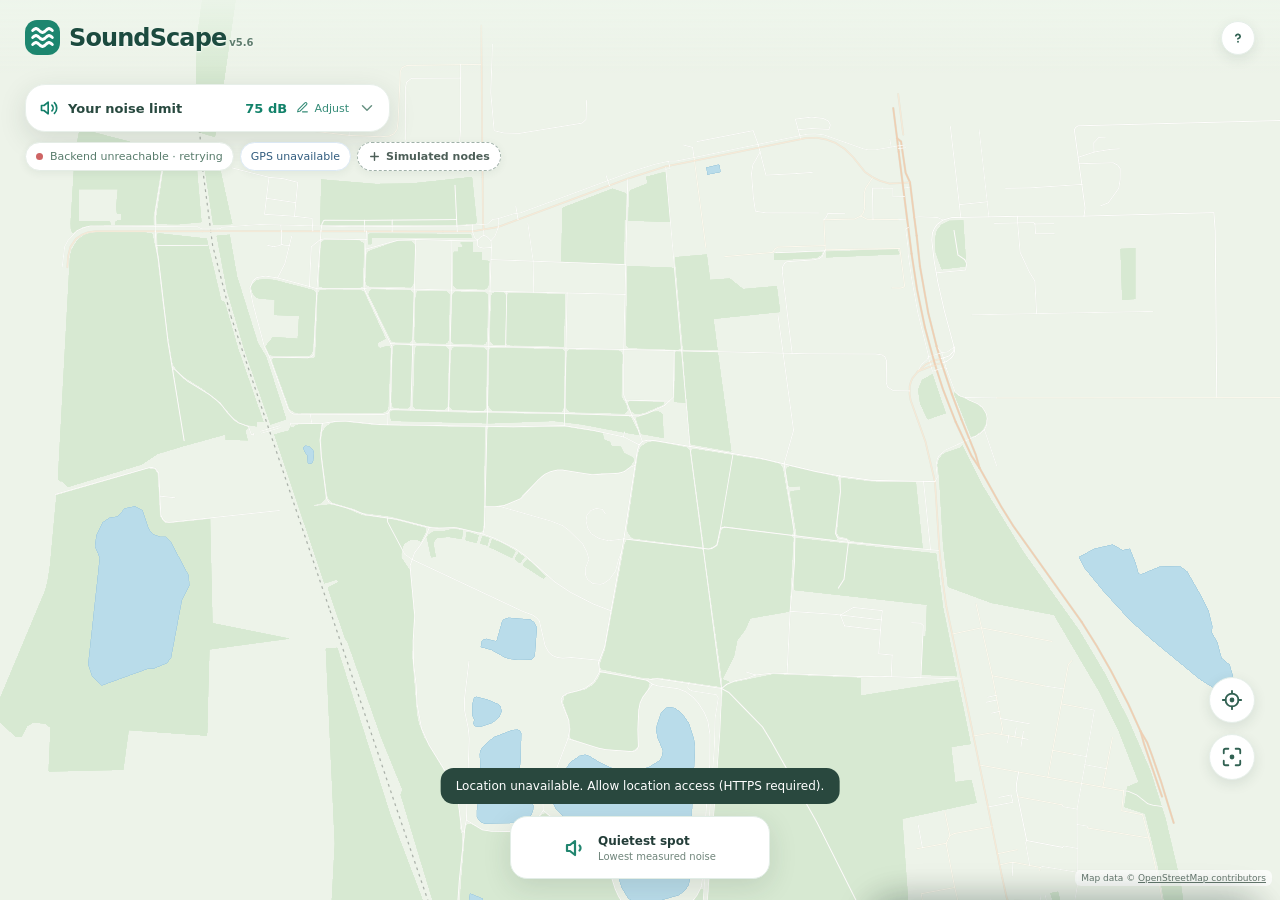
==== commit 4b7971cb: "official version of the frontend" ====
--- a/frontend-new/index.html
+++ b/frontend-new/index.html
@@ -5,9 +5,9 @@
   <meta name="viewport" content="width=device-width, initial-scale=1, viewport-fit=cover" />
   <meta name="theme-color" content="#f4f7f2" />
   <meta name="description" content="SoundScape — explore the festival by sound, find a quieter spot and choose your walking route." />
-  <title>SoundScape v5.4 — Explore by sound</title>
+  <title>SoundScape v5.6 — Explore by sound</title>
   <link rel="stylesheet" href="vendor/maplibre/maplibre-gl.css?v=4.7.1" />
-  <link rel="stylesheet" href="css/style.css?v=5.4" />
+  <link rel="stylesheet" href="css/style.css?v=5.6" />
   <style>
     #demoGpsBtn[hidden]{display:none}
     #demoGpsBtn{font-size:11px;font-weight:800}
@@ -21,17 +21,17 @@
   <main class="app" id="app">
     <div id="map" role="application" aria-label="Interactive SoundScape festival map"></div>
     <header class="header" aria-label="App header">
-      <div class="brand"><span class="brand-logo" aria-hidden="true">≋</span><span>Sound<span class="brand-strong">Scape</span><span class="version-label">v5.4</span></span></div>
-      <button class="icon-btn help-btn" id="helpBtn" aria-label="About SoundScape" title="About SoundScape">?</button>
+      <div class="brand"><span class="brand-logo" aria-hidden="true"><svg viewBox="0 0 100 100"><path d="M22.0,30.0 L24.3,27.9 L26.7,26.1 L29.0,24.9 L31.3,24.5 L33.7,24.9 L36.0,26.1 L38.3,27.9 L40.7,30.0 L43.0,32.1 L45.3,33.9 L47.7,35.1 L50.0,35.5 L52.3,35.1 L54.7,33.9 L57.0,32.1 L59.3,30.0 L61.7,27.9 L64.0,26.1 L66.3,24.9 L68.7,24.5 L71.0,24.9 L73.3,26.1 L75.7,27.9 L78.0,30.0 M22.0,50.0 L24.3,47.9 L26.7,46.1 L29.0,44.9 L31.3,44.5 L33.7,44.9 L36.0,46.1 L38.3,47.9 L40.7,50.0 L43.0,52.1 L45.3,53.9 L47.7,55.1 L50.0,55.5 L52.3,55.1 L54.7,53.9 L57.0,52.1 L59.3,50.0 L61.7,47.9 L64.0,46.1 L66.3,44.9 L68.7,44.5 L71.0,44.9 L73.3,46.1 L75.7,47.9 L78.0,50.0 M22.0,70.0 L24.3,67.9 L26.7,66.1 L29.0,64.9 L31.3,64.5 L33.7,64.9 L36.0,66.1 L38.3,67.9 L40.7,70.0 L43.0,72.1 L45.3,73.9 L47.7,75.1 L50.0,75.5 L52.3,75.1 L54.7,73.9 L57.0,72.1 L59.3,70.0 L61.7,67.9 L64.0,66.1 L66.3,64.9 L68.7,64.5 L71.0,64.9 L73.3,66.1 L75.7,67.9 L78.0,70.0" fill="none" stroke="#fff" stroke-width="8.5" stroke-linecap="round" stroke-linejoin="round"/></svg></span><span>Sound<span class="brand-strong">Scape</span><span class="version-label">v5.6</span></span></div>
+      <button class="icon-btn help-btn" id="helpBtn" aria-label="About SoundScape" title="About SoundScape" data-icon="help"></button>
     </header>
     <div class="top-controls">
       <section class="limit-card" aria-label="Personal noise limit">
         <button id="limitToggle" class="limit-toggle" aria-expanded="false" aria-controls="limitEditor">
-          <span class="limit-icon" aria-hidden="true">◖))</span>
+          <span class="limit-icon" aria-hidden="true" data-icon="volume"></span>
           <span class="limit-label">Your noise limit</span>
           <strong id="limitValue">75 dB</strong>
-          <span class="edit-action"><span class="pencil" aria-hidden="true">✎</span> Adjust</span>
-          <span class="chevron" id="limitChevron" aria-hidden="true">⌄</span>
+          <span class="edit-action"><span class="pencil" aria-hidden="true" data-icon="pencil"></span> Adjust</span>
+          <span class="chevron" id="limitChevron" aria-hidden="true" data-icon="chevron-down"></span>
         </button>
         <div class="limit-editor" id="limitEditor" hidden>
           <label for="noiseSlider">Highlight sound levels above your preference</label>
@@ -43,45 +43,44 @@
       <div class="chip-row">
         <div class="status-chip" id="dataStatus" role="status" aria-live="polite"><span class="status-dot"></span><span>Loading measurements…</span></div>
         <div class="location-chip" id="locationStatus" role="status">Locating you…</div>
-        <button type="button" class="sim-chip" id="simBtn" aria-pressed="false" hidden>＋ Simulated nodes</button>
+        <button type="button" class="sim-chip" id="simBtn" aria-pressed="false" hidden>Simulated nodes</button>
         <button type="button" class="warn-chip" id="outsideChip" hidden></button>
       </div>
     </div>
     <div class="map-actions" aria-label="Map controls">
-      <button class="icon-btn map-action compass-btn" id="compassBtn" title="Compass: tap for north up / heading up" aria-label="Compass" aria-pressed="false" hidden><span>▲</span><small>N</small></button>
-      <button class="icon-btn map-action" id="locateBtn" title="Find my location" aria-label="Find my location">⌖</button>
+      <button class="icon-btn map-action compass-btn" id="compassBtn" title="Compass: tap for north up / heading up" aria-label="Compass" aria-pressed="false" hidden><span data-icon="needle"></span><small>N</small></button>
+      <button class="icon-btn map-action" id="locateBtn" title="Find my location" aria-label="Find my location" data-icon="locate"></button>
       <button class="icon-btn map-action" id="demoGpsBtn" title="Toggle simulated festival location" aria-label="Toggle simulated festival location" hidden>Demo</button>
-      <button class="icon-btn map-action" id="resetMapBtn" title="Show festival" aria-label="Show entire festival">▧</button>
+      <button class="icon-btn map-action" id="resetMapBtn" title="Show festival" aria-label="Show entire festival" data-icon="fit"></button>
     </div>
     <section class="bottom-tools" id="bottomTools" aria-label="Find monitoring locations">
-      <button class="quick-btn quieter" id="quietestBtn"><span class="quick-icon">◖</span><span><strong>Quietest spot</strong><small>Lowest measured noise</small></span></button>
+      <button class="quick-btn quieter" id="quietestBtn"><span class="quick-icon" data-icon="quiet"></span><span><strong>Quietest spot</strong><small>Lowest measured noise</small></span></button>
     </section>
     <div class="sheet-shade" id="sheetShade" hidden></div>
     <section class="sheet" id="deviceSheet" role="dialog" aria-modal="false" aria-label="Location details" aria-hidden="true">
       <div class="sheet-handle-hit" id="sheetHandle" tabindex="0" role="button" aria-label="Expand or collapse location details"><div class="sheet-handle"></div></div>
       <div class="sheet-inner">
-        <div class="sheet-title-row"><div><p class="eyebrow">SELECTED LOCATION</p><h2 id="sheetName">Location</h2></div><div class="sheet-right"><span id="sheetStatus" class="device-status">Online</span><button id="closeSheet" class="close-btn" aria-label="Close details">×</button></div></div>
+        <div class="sheet-title-row"><div><p class="eyebrow">SELECTED LOCATION</p><h2 id="sheetName">Location</h2></div><div class="sheet-right"><span id="sheetStatus" class="device-status">Online</span><button id="closeSheet" class="close-btn" aria-label="Close details" data-icon="close"></button></div></div>
         <div class="sheet-main"><div class="reading"><strong id="sheetNoise">—</strong><span id="sheetNoiseUnit">dB average</span></div><span id="sheetClassification" class="classification"></span></div>
         <div id="sheetWarnings" class="warnings" aria-live="polite"></div>
-        <button id="sheetExpandBtn" class="expand-btn" aria-expanded="false">More details <span>⌄</span></button>
+        <button id="sheetExpandBtn" class="expand-btn" aria-expanded="false">More details <span class="ic-slot" data-icon="chevron-down"></span></button>
         <div class="sheet-details" id="sheetDetails" hidden>
           <div class="details-grid">
-            <div class="detail"><span class="detail-symbol">◖))</span><span class="detail-label">Peak sound</span><strong id="sheetPeak">—</strong></div>
-            <div class="detail"><span class="detail-symbol">☼</span><span class="detail-label">Temperature</span><strong id="sheetTemperature">—</strong></div>
-            <div class="detail"><span class="detail-symbol">♧</span><span class="detail-label">Humidity</span><strong id="sheetHumidity">—</strong></div>
-            <div class="detail"><span class="detail-symbol">⌁</span><span class="detail-label" id="crowdLabel">Wi-Fi networks detected</span><strong id="sheetCrowd">—</strong></div>
-            <div class="detail"><span class="detail-symbol">▮</span><span class="detail-label">Estimated battery</span><strong id="sheetBatteryPct">—</strong></div>
-            <div class="detail"><span class="detail-symbol">ϟ</span><span class="detail-label">Battery voltage</span><strong id="sheetBatteryV">—</strong></div>
+            <div class="detail"><span class="detail-symbol" data-icon="peak"></span><span class="detail-label">Peak sound</span><strong id="sheetPeak">—</strong></div>
+            <div class="detail"><span class="detail-symbol" data-icon="thermometer"></span><span class="detail-label">Temperature</span><strong id="sheetTemperature">—</strong></div>
+            <div class="detail"><span class="detail-symbol" data-icon="droplet"></span><span class="detail-label">Humidity</span><strong id="sheetHumidity">—</strong></div>
+            <div class="detail"><span class="detail-symbol" data-icon="wifi"></span><span class="detail-label" id="crowdLabel">Estimated crowd</span><strong id="sheetCrowd">—</strong></div>
+            <div class="detail"><span class="detail-symbol" data-icon="battery"></span><span class="detail-label">Estimated battery</span><strong id="sheetBatteryPct">—</strong></div>
+            <div class="detail"><span class="detail-symbol" data-icon="gauge"></span><span class="detail-label">Battery voltage</span><strong id="sheetBatteryV">—</strong></div>
           </div>
-          <p class="crowd-disclaimer" id="crowdDisclaimer">Wi-Fi networks do not represent a count of people.</p>
         </div>
         <div class="sheet-meta"><span id="sheetUpdated">Last reading unavailable</span><span id="sheetSource" class="source-tag">Real device</span></div>
-        <button id="navigateBtn" class="primary-btn">↗&nbsp; Take me there</button>
+        <button id="navigateBtn" class="primary-btn"><span class="ic-slot" data-icon="navigate"></span> Take me there</button>
       </div>
     </section>
     <section class="route-panel" id="routePanel" role="dialog" aria-label="Route options" aria-hidden="true">
-      <div class="route-head"><div><p class="eyebrow">NAVIGATING TO</p><h2 id="routeDestination">Destination</h2></div><button id="closeRoute" class="close-btn" aria-label="Close route">×</button></div>
-      <div class="route-tabs" role="group" aria-label="Route type"><button id="fastestTab" class="route-tab" aria-pressed="false">⚡ Fastest</button><button id="quieterTab" class="route-tab active" aria-pressed="true">◖ Quieter</button></div>
+      <div class="route-head"><div><p class="eyebrow">NAVIGATING TO</p><h2 id="routeDestination">Destination</h2></div><button id="closeRoute" class="close-btn" aria-label="Close route" data-icon="close"></button></div>
+      <div class="route-tabs" role="group" aria-label="Route type"><button id="fastestTab" class="route-tab" aria-pressed="false"><span class="ic-slot" data-icon="zap"></span> Fastest</button><button id="quieterTab" class="route-tab active" aria-pressed="true"><span class="ic-slot" data-icon="quiet"></span> Quieter</button></div>
       <div id="navRemaining" class="nav-remaining" aria-live="polite"></div>
       <div id="routeInfo" class="route-info">Choose a route to preview.</div>
       <div class="route-actions"><button id="demoLocationBtn" class="secondary-btn" hidden>Try demo location</button><button id="routeStartBtn" class="primary-btn">Start navigation</button></div>
@@ -91,6 +90,6 @@
     <footer class="osm-attribution">Map data © <a href="https://www.openstreetmap.org/copyright" target="_blank" rel="noopener noreferrer">OpenStreetMap contributors</a></footer>
   </main>
   <script src="vendor/maplibre/maplibre-gl.js?v=4.7.1"></script>
-  <script type="module" src="js/app.js?v=5.4"></script>
+  <script type="module" src="js/app.js?v=5.6"></script>
 </body>
 </html>
--- a/frontend-new/css/style.css
+++ b/frontend-new/css/style.css
@@ -60,3 +60,21 @@
 .lbl-db{position:relative}
 .lbl-sim{position:absolute;left:100%;top:-6px;margin-left:3px;font-size:8.5px;font-weight:850;letter-spacing:.4px;color:#5b3fa0;background:#fff;border:1px dashed #9d86d8;border-radius:5px;padding:0 3px;line-height:13px;text-shadow:none}
 .detail strong.muted-value{font-size:13px;font-weight:600;color:#8a9a92}
+/* ---- v5.6: vector icons and centred logo ---- */
+.ic{width:1em;height:1em;fill:none;stroke:currentColor;stroke-width:2;stroke-linecap:round;stroke-linejoin:round;flex:none;display:block}
+.ic .fill{fill:currentColor;stroke:none}.ic .red{fill:#d4443e}.ic .grey{fill:#8a9a92}
+.ic-slot{display:inline-flex;vertical-align:-.15em}
+.brand-logo{font-size:0}.brand-logo svg{width:100%;height:100%;display:block}
+.icon-btn .ic{width:22px;height:22px}.help-btn .ic{width:18px;height:18px;stroke-width:2.4}
+.close-btn{display:grid;place-items:center}.close-btn .ic{width:16px;height:16px;stroke-width:2.4}
+.limit-icon .ic{width:20px;height:20px}.pencil .ic{width:13px;height:13px}.pencil{display:inline-flex;vertical-align:-2px;margin-right:2px}
+.chevron .ic{width:18px;height:18px}
+.quick-icon .ic{width:24px;height:24px;stroke-width:2.2}
+.detail-symbol .ic{width:20px;height:20px}.detail-symbol{display:flex;align-items:center}
+.expand-btn .ic{width:16px;height:16px}
+.primary-btn{display:flex;align-items:center;justify-content:center;gap:8px}.primary-btn .ic{width:17px;height:17px}
+.route-tab span:first-child{display:inline-flex;align-items:center;gap:6px}.route-tab .ic{width:16px;height:16px}
+.sim-chip,.warn-chip{display:inline-flex;align-items:center;gap:5px}.sim-chip .ic,.warn-chip .ic{width:13px;height:13px;stroke-width:2.6}
+.warnings p{display:flex;gap:7px;align-items:flex-start}.warnings p .ic{width:15px;height:15px;margin-top:1px;flex:none}
+.source-tag{display:inline-flex;align-items:center;gap:5px}.source-tag .ic{width:11px;height:11px}
+.compass-btn span .ic{width:20px;height:20px}
